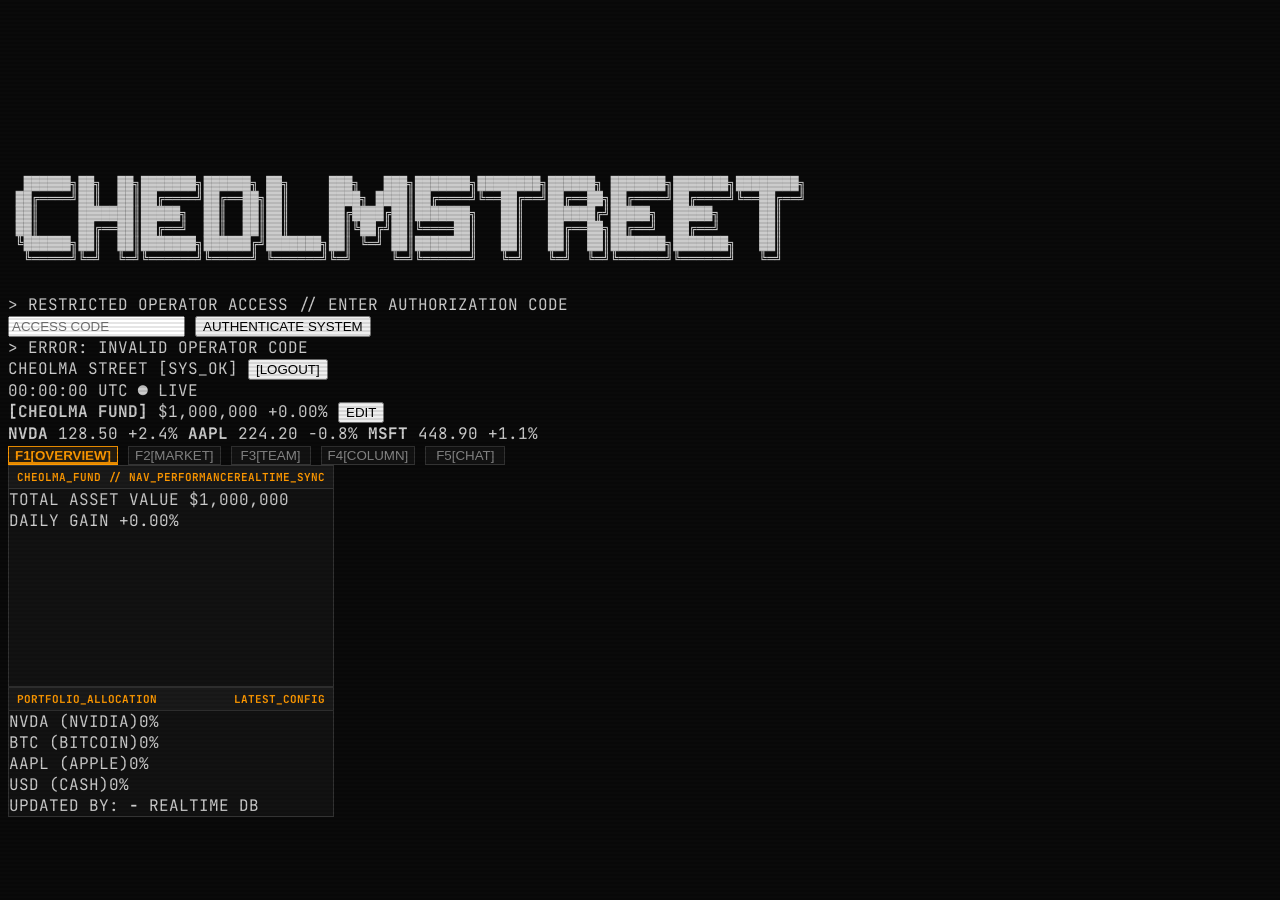
==== index.html @ 8689a751 "Add files via upload" ====
<!DOCTYPE html>
<html lang="ko">
<head>
  <meta charset="UTF-8">
  <meta name="viewport" content="width=device-width, initial-scale=1.0, maximum-scale=1.0, user-scalable=no">
  <title>CHEOLMA STREET v4.0.2</title>

  <link rel="preconnect" href="https://fonts.googleapis.com">
  <link rel="preconnect" href="https://fonts.gstatic.com" crossorigin>
  <link href="https://fonts.googleapis.com/css2?family=JetBrains+Mono:ital,wght@0,300;0,500;0,700;1,400&family=Noto+Sans+KR:wght@300;500;700&display=swap" rel="stylesheet">
  <script src="https://cdn.tailwindcss.com"></script>
  <script>
    tailwind.config = {
      theme: {
        extend: {
          colors: {
            bbBlack: '#0a0a0a',
            bbDark: '#121212',
            bbPanel: '#1a1a1a',
            bbAmber: '#ff9900',
            bbGreen: '#00ff66',
            bbRed: '#ff3333',
            bbBlue: '#00bcff',
            bbBorder: '#333333'
          },
          fontFamily: {
            mono: ['"JetBrains Mono"', 'Consolas', 'monospace'],
            sans: ['"Noto Sans KR"', 'sans-serif']
          }
        }
      }
    }
  </script>
  <script src="https://cdn.jsdelivr.net/npm/chart.js"></script>

  <style>
    body { background-color: #0a0a0a; color: #cccccc; font-family: 'JetBrains Mono', monospace; }
    ::-webkit-scrollbar { width: 4px; height: 4px; }
    ::-webkit-scrollbar-track { background: #0a0a0a; }
    ::-webkit-scrollbar-thumb { background: #ff9900; }
    .bb-box { border: 1px solid #333333; background-color: #121212; }
    .bb-box-header { background-color: #1a1a1a; border-bottom: 1px solid #333333; padding: 4px 8px; font-size: 11px; font-weight: bold; color: #ff9900; display: flex; justify-content: space-between; align-items: center; }
    .scanline { position: fixed; top: 0; left: 0; width: 100%; height: 100%; background: linear-gradient(rgba(18, 16, 16, 0) 50%, rgba(0, 0, 0, 0.25) 50%); background-size: 100% 4px; z-index: 999; pointer-events: none; opacity: 0.4; }
    .tab-content { display: none; }
    .tab-content.active { display: flex; }

    .nav-btn {
      background-color: #121212;
      border: 1px solid #333333;
      color: #888888;
      transition: all 0.2s ease;
      white-space: nowrap;
      min-width: 80px;
    }
    .nav-btn:hover { border-color: #ff9900; color: #ff9900; background-color: #1a1a1a; }
    .nav-btn.active { background-color: #261d0f; border-color: #ff9900; color: #ff9900; font-weight: bold; box-shadow: inset 0 -2px 0 #ff9900; }
  </style>

  <!-- Firebase SDK -->
  <script type="module">
    import { initializeApp } from "https://www.gstatic.com/firebasejs/10.12.0/firebase-app.js";
    import { getDatabase, ref, push, set, onValue, onChildAdded } from "https://www.gstatic.com/firebasejs/10.12.0/firebase-database.js";

    const firebaseConfig = {
      apiKey: "AIzaSyA3YXZ_53BQ8UmKXa397XGOWO0v1DfnR8U",
      authDomain: "cheolma-d2aaa.firebaseapp.com",
      databaseURL: "https://cheolma-d2aaa-default-rtdb.asia-southeast1.firebasedatabase.app",
      projectId: "cheolma-d2aaa",
      storageBucket: "cheolma-d2aaa.firebasestorage.app",
      messagingSenderId: "940141119321",
      appId: "1:940141119321:web:b4835d2c20030a0ee82e48"
    };

    const app = initializeApp(firebaseConfig);
    const db = getDatabase(app);
    
    window.chatRef = ref(db, "chats");
    window.postRef = ref(db, "posts");
    window.fundRef = ref(db, "fund_portfolio");
    window.logsRef = ref(db, "fund_logs");
    window.dbPush = push;
    window.dbSet = set;
    window.onChildAdded = onChildAdded;
    window.onValue = onValue;
  </script>
</head>
<body class="h-[100dvh] w-screen flex flex-col justify-between select-none relative overflow-hidden">

  <div class="scanline"></div>

  <!-- INTRO LANDING & AUTH SCREEN -->
  <div id="intro-screen" class="fixed inset-0 z-50 bg-black flex flex-col items-center justify-center p-4 select-none">
    <canvas id="intro-canvas" class="absolute inset-0 z-0"></canvas>
    
    <div class="z-10 text-center max-w-4xl space-y-6">
      <pre class="text-bbAmber font-mono text-[8px] sm:text-[11px] md:text-[13px] leading-tight font-bold whitespace-pre overflow-x-auto">
  ██████╗██╗  ██╗███████╗██████╗ ██╗     ███╗   ███╗███████╗████████╗██████╗ ███████╗███████╗████████╗
 ██╔════╝██║  ██║██╔════╝██╔══██╗██║     ████╗ ████║██╔════╝╚══██╔══╝██╔══██╗██╔════╝██╔════╝╚══██╔══╝
 ██║     ███████║█████╗  ██║  ██║██║     ██╔████╔██║███████╗   ██║   ██████╔╝█████╗  █████╗     ██║   
 ██║     ██╔══██║██╔══╝  ██║  ██║██║     ██║╚██╔╝██║╚════██║   ██║   ██╔══██╗██╔══╝  ██╔══╝     ██║   
 ╚██████╗██║  ██║███████╗██████╔╝███████╗██║ ╚═╝ ██║███████║   ██║   ██║  ██║███████╗███████╗   ██║   
  ╚═════╝╚═╝  ╚═╝╚══════╝╚═════╝ ╚══════╝╚═╝     ╚═╝╚══════╝   ╚═╝   ╚═╝  ╚═╝╚══════╝╚══════╝   ╚═╝   
      </pre>

      <div class="text-bbGreen font-mono text-xs tracking-widest uppercase">
        &gt; RESTRICTED OPERATOR ACCESS // ENTER AUTHORIZATION CODE
      </div>

      <div class="bg-bbPanel border border-bbBorder p-4 rounded max-w-md mx-auto space-y-3">
        <input type="password" id="auth-code-input" placeholder="ACCESS CODE" 
               class="w-full bg-black border border-bbBorder px-3 py-2 text-center text-xs text-bbAmber outline-none focus:border-bbAmber font-mono"
               onkeypress="if(event.key==='Enter') authenticateUser()">
        <button onclick="authenticateUser()" class="w-full bg-bbAmber text-black font-extrabold py-2 text-xs hover:bg-yellow-400">
          AUTHENTICATE SYSTEM
        </button>
        <div id="auth-error" class="text-bbRed text-[10px] hidden">&gt; ERROR: INVALID OPERATOR CODE</div>
      </div>
    </div>
  </div>

  <!-- TOP SYSTEM HEADER -->
  <header class="bg-black border-b border-bbBorder text-[11px] p-1.5 flex flex-col gap-1 z-10 shrink-0">
    <div class="flex justify-between items-center px-2">
      <div class="flex items-center space-x-2">
        <span class="bg-bbAmber text-black font-extrabold px-1.5 py-0.5 tracking-tighter text-[10px]">CHEOLMA STREET</span>
        <span id="user-badge" class="text-bbGreen font-bold tracking-widest text-[10px]">[SYS_OK]</span>
        <button onclick="logoutUser()" class="text-[9px] text-gray-500 hover:text-bbRed underline">[LOGOUT]</button>
      </div>
      <div class="flex items-center space-x-2 font-mono text-gray-400 text-[10px]">
        <span id="sys-clock" class="text-bbAmber font-bold">00:00:00 UTC</span>
        <span class="text-bbGreen">● LIVE</span>
      </div>
    </div>
    
    <div class="bg-bbPanel border border-bbBorder px-2 py-1 overflow-x-auto whitespace-nowrap text-[10px] text-gray-300 flex items-center space-x-4 font-mono">
      <div class="flex items-center space-x-1.5 bg-bbAmber/10 border border-bbAmber/30 px-1.5 py-0.5 rounded">
        <strong class="text-bbAmber">[CHEOLMA FUND]</strong>
        <span id="fund-nav-text" class="text-white font-bold">$1,000,000</span>
        <span id="fund-ratio-text" class="text-bbGreen">+0.00%</span>
        <button id="admin-fund-btn" onclick="openFundModal()" class="hidden bg-bbAmber text-black font-bold text-[9px] px-1 py-0.2">
          EDIT
        </button>
      </div>

      <span><strong class="text-bbAmber">NVDA</strong> 128.50 <span class="text-bbGreen">+2.4%</span></span>
      <span><strong class="text-bbAmber">AAPL</strong> 224.20 <span class="text-bbRed">-0.8%</span></span>
      <span><strong class="text-bbAmber">MSFT</strong> 448.90 <span class="text-bbGreen">+1.1%</span></span>
    </div>

    <!-- 상단 탭 -->
    <nav class="bg-black flex overflow-x-auto gap-1 text-center mt-1 font-mono text-xs px-1 no-scrollbar">
      <button onclick="switchTab('overview')" id="nav-overview" class="nav-btn active flex-1 py-1.5 rounded-t flex justify-center items-center gap-1"><span class="text-[9px] opacity-70">F1</span><span>[OVERVIEW]</span></button>
      <button onclick="switchTab('market')" id="nav-market" class="nav-btn flex-1 py-1.5 rounded-t flex justify-center items-center gap-1"><span class="text-[9px] opacity-70">F2</span><span>[MARKET]</span></button>
      <button onclick="switchTab('team')" id="nav-team" class="nav-btn flex-1 py-1.5 rounded-t flex justify-center items-center gap-1"><span class="text-[9px] opacity-70">F3</span><span>[TEAM]</span></button>
      <button onclick="switchTab('column')" id="nav-column" class="nav-btn flex-1 py-1.5 rounded-t flex justify-center items-center gap-1"><span class="text-[9px] opacity-70">F4</span><span>[COLUMN]</span></button>
      <button onclick="switchTab('chat')" id="nav-chat" class="nav-btn flex-1 py-1.5 rounded-t flex justify-center items-center gap-1"><span class="text-[9px] opacity-70">F5</span><span>[CHAT]</span></button>
    </nav>
  </header>

  <!-- MAIN TAB CONTENT CONTAINER -->
  <main class="flex-1 overflow-x-hidden overflow-y-auto p-2 relative bg-bbBlack">
    
    <!-- 1. OVERVIEW TAB -->
    <section id="tab-overview" class="tab-content active h-full flex-col overflow-y-auto">
      <div class="w-full max-w-7xl mx-auto flex flex-col gap-3 p-1">
        <div class="grid grid-cols-1 lg:grid-cols-3 gap-3 shrink-0">
          <div class="lg:col-span-2 bb-box p-3 flex flex-col justify-between">
            <div class="bb-box-header -m-3 mb-2">
              <span>CHEOLMA_FUND // NAV_PERFORMANCE</span>
              <span class="text-bbGreen text-[9px]">REALTIME_SYNC</span>
            </div>
            <div class="flex items-baseline justify-between mb-2 px-1">
              <div>
                <span class="text-xs text-gray-500 font-mono block">TOTAL ASSET VALUE</span>
                <span id="overview-nav" class="text-xl lg:text-2xl font-bold text-white font-mono">$1,000,000</span>
              </div>
              <div class="text-right">
                <span class="text-xs text-gray-500 font-mono block">DAILY GAIN</span>
                <span id="overview-ratio" class="text-base font-bold text-bbGreen font-mono">+0.00%</span>
              </div>
            </div>
            <div class="h-36 w-full relative">
              <canvas id="overviewChart"></canvas>
            </div>
          </div>

          <div class="bb-box p-3 flex flex-col justify-between">
            <div class="bb-box-header -m-3 mb-2">
              <span>PORTFOLIO_ALLOCATION</span>
              <span class="text-bbAmber text-[9px]">LATEST_CONFIG</span>
            </div>
            <div class="space-y-2.5 font-mono text-xs my-auto py-2">
              <div>
                <div class="flex justify-between mb-1"><span class="text-bbAmber font-bold">NVDA (NVIDIA)</span><span id="bar-nvda-text" class="text-white">0%</span></div>
                <div class="w-full bg-black h-2 border border-bbBorder"><div id="bar-nvda" class="bg-bbAmber h-full" style="width: 0%"></div></div>
              </div>
              <div>
                <div class="flex justify-between mb-1"><span class="text-bbAmber font-bold">BTC (BITCOIN)</span><span id="bar-btc-text" class="text-white">0%</span></div>
                <div class="w-full bg-black h-2 border border-bbBorder"><div id="bar-btc" class="bg-bbAmber h-full" style="width: 0%"></div></div>
              </div>
              <div>
                <div class="flex justify-between mb-1"><span class="text-bbAmber font-bold">AAPL (APPLE)</span><span id="bar-aapl-text" class="text-white">0%</span></div>
                <div class="w-full bg-black h-2 border border-bbBorder"><div id="bar-aapl" class="bg-bbAmber h-full" style="width: 0%"></div></div>
              </div>
              <div>
                <div class="flex justify-between mb-1"><span class="text-gray-400 font-bold">USD (CASH)</span><span id="bar-cash-text" class="text-white">0%</span></div>
                <div class="w-full bg-black h-2 border border-bbBorder"><div id="bar-cash" class="bg-gray-500 h-full" style="width: 0%"></div></div>
              </div>
            </div>
            <div class="pt-2 border-t border-bbBorder text-[9px] text-gray-500 font-mono flex justify-between">
              <span>UPDATED BY: <strong id="fund-updated-by" class="text-bbAmber">-</strong></span>
              <span class="text-bbGreen">REALTIME DB</span>
            </div>
          </div>
        </div>
      </div>
    </section>

    <!-- 2. MARKET TAB (토스증권 API 기능 전체 통합 컨트롤) -->
    <section id="tab-market" class="tab-content h-full flex-col gap-2">
      <!-- 토스증권 명세서 전용 기능 컨트롤 파이프라인 -->
      <div class="bb-box p-2 flex flex-wrap items-center justify-between gap-2 font-mono">
        <div class="flex items-center gap-2 flex-1 min-w-[280px]">
          <span class="text-bbAmber font-bold text-xs shrink-0">[SEARCH SYMBOL]</span>
          <input type="text" id="market-search-input" placeholder="종목코드/명 (예: 005930, 삼성전자, NVDA)..." 
                 class="flex-1 bg-black border border-bbBorder px-3 py-1 text-xs text-bbGreen outline-none focus:border-bbAmber"
                 onkeypress="if(event.key==='Enter') searchStockSymbol()">
          <button onclick="searchStockSymbol()" class="bg-bbAmber text-black font-bold text-xs px-3 py-1 hover:bg-yellow-400">
            INFO
          </button>
        </div>

        <!-- 캡쳐 명세서의 부가 기능 API 단축 버튼들 -->
        <div class="flex items-center gap-1.5 flex-wrap text-[10px]">
          <button onclick="fetchOrderbook()" class="bg-bbPanel border border-bbBorder text-bbBlue px-2 py-1 hover:border-bbBlue">
            호가(Orderbook)
          </button>
          <button onclick="fetchInvestorTrading()" class="bg-bbPanel border border-bbBorder text-bbGreen px-2 py-1 hover:border-bbGreen">
            매매동향(Trading)
          </button>
          <button onclick="fetchExchangeRate()" class="bg-bbPanel border border-bbBorder text-bbAmber px-2 py-1 hover:border-bbAmber">
            환율(KRW/USD)
          </button>
          <button onclick="fetchRankings()" class="bg-bbPanel border border-bbBorder text-white px-2 py-1 hover:border-white">
            랭킹(Rankings)
          </button>
        </div>
      </div>

      <!-- 3x2 차트 영역 -->
      <div class="flex-1 grid grid-cols-1 md:grid-cols-2 lg:grid-cols-3 gap-2 overflow-y-auto">
        <div class="bb-box flex flex-col h-56 p-2">
          <div class="bb-box-header -m-2 mb-2"><span>삼성전자 (005930)</span><span id="price-005930" class="text-bbGreen">FETCHING...</span></div>
          <div class="flex-1 relative"><canvas id="chart-005930"></canvas></div>
        </div>
        <div class="bb-box flex flex-col h-56 p-2">
          <div class="bb-box-header -m-2 mb-2"><span>SK하이닉스 (000660)</span><span id="price-000660" class="text-bbGreen">FETCHING...</span></div>
          <div class="flex-1 relative"><canvas id="chart-000660"></canvas></div>
        </div>
        <div class="bb-box flex flex-col h-56 p-2">
          <div class="bb-box-header -m-2 mb-2"><span>NVIDIA (NVDA)</span><span id="price-NVDA" class="text-bbGreen">FETCHING...</span></div>
          <div class="flex-1 relative"><canvas id="chart-NVDA"></canvas></div>
        </div>
        <div class="bb-box flex flex-col h-56 p-2">
          <div class="bb-box-header -m-2 mb-2"><span>APPLE (AAPL)</span><span id="price-AAPL" class="text-bbGreen">FETCHING...</span></div>
          <div class="flex-1 relative"><canvas id="chart-AAPL"></canvas></div>
        </div>
        <div class="bb-box flex flex-col h-56 p-2">
          <div class="bb-box-header -m-2 mb-2"><span>MICROSOFT (MSFT)</span><span id="price-MSFT" class="text-bbGreen">FETCHING...</span></div>
          <div class="flex-1 relative"><canvas id="chart-MSFT"></canvas></div>
        </div>
        <div class="bb-box flex flex-col h-56 p-2">
          <div class="bb-box-header -m-2 mb-2"><span>TESLA (TSLA)</span><span id="price-TSLA" class="text-bbGreen">FETCHING...</span></div>
          <div class="flex-1 relative"><canvas id="chart-TSLA"></canvas></div>
        </div>
      </div>
    </section>

    <!-- 3. TEAM TAB -->
    <section id="tab-team" class="tab-content h-full flex-col overflow-y-auto">
      <div class="bb-box h-full flex flex-col p-3 lg:p-4">
        <div class="bb-box-header mb-3 shrink-0"><span>OPERATIONAL_CORE // LEADERSHIP_PROFILES</span><span>SYS_VER: 4.0</span></div>
        <div class="grid grid-cols-1 md:grid-cols-3 gap-4 max-w-6xl mx-auto w-full py-2">
          <div class="bb-box p-4 flex flex-col justify-between">
            <img src="https://cheolma-backend.vercel.app/images/BOGEO.PNG" alt="복어왕" class="w-full aspect-square object-cover mb-3">
            <div class="text-bbAmber font-bold">[USER_01] 복어왕</div>
          </div>
          <div class="bb-box p-4 flex flex-col justify-between">
            <img src="https://cheolma-backend.vercel.app/images/AKUMA.PNG" alt="아쿠마" class="w-full aspect-square object-cover mb-3">
            <div class="text-bbAmber font-bold">[USER_02] 아쿠마</div>
          </div>
          <div class="bb-box p-4 flex flex-col justify-between">
            <img src="https://cheolma-backend.vercel.app/images/TURTLE.png" alt="터틀맨" class="w-full aspect-square object-cover mb-3">
            <div class="text-bbAmber font-bold">[USER_03] 터틀맨</div>
          </div>
        </div>
      </div>
    </section>

    <!-- 4. COLUMN TAB -->
    <section id="tab-column" class="tab-content h-full flex-col">
      <div class="bb-box h-full flex flex-col p-3 lg:p-4 overflow-y-auto">
        <div class="bb-box-header mb-3 shrink-0"><span>INVESTMENT_RESEARCH_COLUMN</span></div>
        <div id="post-grid" class="grid grid-cols-1 md:grid-cols-2 lg:grid-cols-3 gap-3"></div>
      </div>
    </section>

    <!-- 5. CHAT TAB -->
    <section id="tab-chat" class="tab-content h-full flex-col">
      <div class="bb-box h-full flex flex-col">
        <div class="bb-box-header"><span>IRC_CHAT // #CHEOLMA_REALTIME</span></div>
        <div id="chat-messages" class="flex-1 overflow-y-auto p-2 space-y-1 text-xs font-mono bg-black"></div>
      </div>
    </section>
  </main>

  <script>
    const AUTH_CODES = {
      "BOGEO-0624": { name: "복어왕", role: "ADMIN" },
      "AKUMA-0709": { name: "아쿠마", role: "OPERATOR" },
      "TURTLE-0605": { name: "터틀맨", role: "OPERATOR" }
    };

    let currentUser = null;
    let multiCharts = {};
    const BACKEND_URL = "https://cheolma-backend.vercel.app";
    const INITIAL_SYMBOLS = ["005930", "000660", "NVDA", "AAPL", "MSFT", "TSLA"];

    function authenticateUser(savedCode = null) {
      const input = savedCode || document.getElementById('auth-code-input').value.trim();
      if (AUTH_CODES[input]) {
        currentUser = AUTH_CODES[input];
        localStorage.setItem("cheolma_auth_code", input);
        document.getElementById('intro-screen').style.display = 'none';
      }
    }

    function switchTab(tabId) {
      document.querySelectorAll('.tab-content').forEach(el => el.classList.remove('active'));
      document.querySelectorAll('nav button').forEach(el => el.classList.remove('active'));
      document.getElementById(`tab-${tabId}`).classList.add('active');
      document.getElementById(`nav-${tabId}`).classList.add('active');
    }

    document.addEventListener("DOMContentLoaded", () => {
      const savedCode = localStorage.getItem("cheolma_auth_code");
      if (savedCode) authenticateUser(savedCode);
      initMultiCharts();

      // 3초 마다 실시간 토스 시세 폴링
      setInterval(() => {
        INITIAL_SYMBOLS.forEach(symbol => fetchStockPrice(symbol));
      }, 3000);
    });

    function initMultiCharts() {
      INITIAL_SYMBOLS.forEach(symbol => {
        const canvas = document.getElementById(`chart-${symbol}`);
        if (!canvas) return;
        const ctx = canvas.getContext('2d');

        const initialLabels = Array.from({length: 5}, (_, i) => {
          const d = new Date(Date.now() - (4 - i) * 60000);
          return d.toTimeString().split(' ')[0];
        });

        multiCharts[symbol] = new Chart(ctx, {
          type: 'line',
          data: {
            labels: initialLabels,
            datasets: [{
              data: [100, 101, 100.5, 102, 101.5],
              borderColor: '#ff9900',
              borderWidth: 1.5,
              fill: false,
              pointRadius: 0
            }]
          },
          options: {
            responsive: true,
            maintainAspectRatio: false,
            plugins: { legend: { display: false } },
            scales: {
              x: { grid: { display: false }, ticks: { color: '#444444', font: { size: 8 } } },
              y: { grid: { color: '#1a1a1a' }, ticks: { color: '#444444', font: { size: 8 } } }
            }
          }
        });
        fetchStockPrice(symbol);
      });
    }

    function updateRealtimeChart(symbol, newPrice) {
      const chart = multiCharts[symbol];
      if (!chart) return;

      const now = new Date();
      const timeStr = now.toTimeString().split(' ')[0];

      chart.data.labels.push(timeStr);
      chart.data.datasets[0].data.push(newPrice);

      if (chart.data.labels.length > 15) {
        chart.data.labels.shift();
        chart.data.datasets[0].data.shift();
      }
      chart.update('none');
    }

    /* 1. 현재가 API (/api/v1/prices) 연동 */
    async function fetchStockPrice(symbol) {
      try {
        const res = await fetch(`${BACKEND_URL}/api/toss/prices/${symbol}`);
        const data = await res.json();

        if (data.result && data.result.length > 0) {
          const item = data.result[0];
          const price = item.close || item.price || item.currentPrice || 0;
          
          const priceElem = document.getElementById(`price-${symbol}`);
          if (priceElem) {
            priceElem.innerText = `${price.toLocaleString()} KRW`;
            priceElem.className = 'text-bbGreen font-bold';
          }
          if (price > 0) {
            updateRealtimeChart(symbol, price);
          }
        }
      } catch (err) {
        console.log(`Fetch Error (${symbol}):`, err);
      }
    }

    /* 2. 호가 API (/api/v1/orderbook) 연동 */
    async function fetchOrderbook() {
      const symbol = document.getElementById('market-search-input').value.trim() || '005930';
      try {
        const res = await fetch(`${BACKEND_URL}/api/toss/orderbook/${symbol}`);
        const data = await res.json();
        alert(`[호가 정보 (Orderbook)]\n${JSON.stringify(data.result || data, null, 2)}`);
      } catch (err) { alert(`호가 조회 실패: ${err.message}`); }
    }

    /* 3. 투자자별 매매동향 API (/api/v1/stocks/{symbol}/investor-trading) 연동 */
    async function fetchInvestorTrading() {
      const symbol = document.getElementById('market-search-input').value.trim() || '005930';
      try {
        const res = await fetch(`${BACKEND_URL}/api/toss/investor-trading/${symbol}`);
        const data = await res.json();
        alert(`[투자자 매매동향]\n${JSON.stringify(data.result || data, null, 2)}`);
      } catch (err) { alert(`매매동향 조회 실패: ${err.message}`); }
    }

    /* 4. 환율 API (/api/v1/exchange-rate) 연동 */
    async function fetchExchangeRate() {
      try {
        const res = await fetch(`${BACKEND_URL}/api/toss/exchange-rate`);
        const data = await res.json();
        alert(`[실시간 KRW/USD 환율]\n${JSON.stringify(data.result || data, null, 2)}`);
      } catch (err) { alert(`환율 조회 실패: ${err.message}`); }
    }

    /* 5. 주식 랭킹 API (/api/v1/rankings) 연동 */
    async function fetchRankings() {
      try {
        const res = await fetch(`${BACKEND_URL}/api/toss/rankings`);
        const data = await res.json();
        alert(`[실시간 주식 랭킹]\n${JSON.stringify(data.result || data, null, 2)}`);
      } catch (err) { alert(`랭킹 조회 실패: ${err.message}`); }
    }

    /* 6. 종목 정보 API (/api/v1/stocks) 연동 */
    async function searchStockSymbol() {
      const query = document.getElementById('market-search-input').value.trim();
      if (!query) return;

      try {
        const res = await fetch(`${BACKEND_URL}/api/toss/stock/${query}`);
        const data = await res.json();

        if (data.result && data.result.length > 0) {
          const item = data.result[0];
          alert(`[종목 정보]\n종목명: ${item.name}\n코드: ${item.symbol}\n시장: ${item.market}\n통화: ${item.currency}`);
        } else {
          alert(`[NOT FOUND] 해당 종목(${query})을 찾을 수 없습니다.`);
        }
      } catch (err) { alert(`종목 조회 실패: ${err.message}`); }
    }
  </script>
</body>
</html>
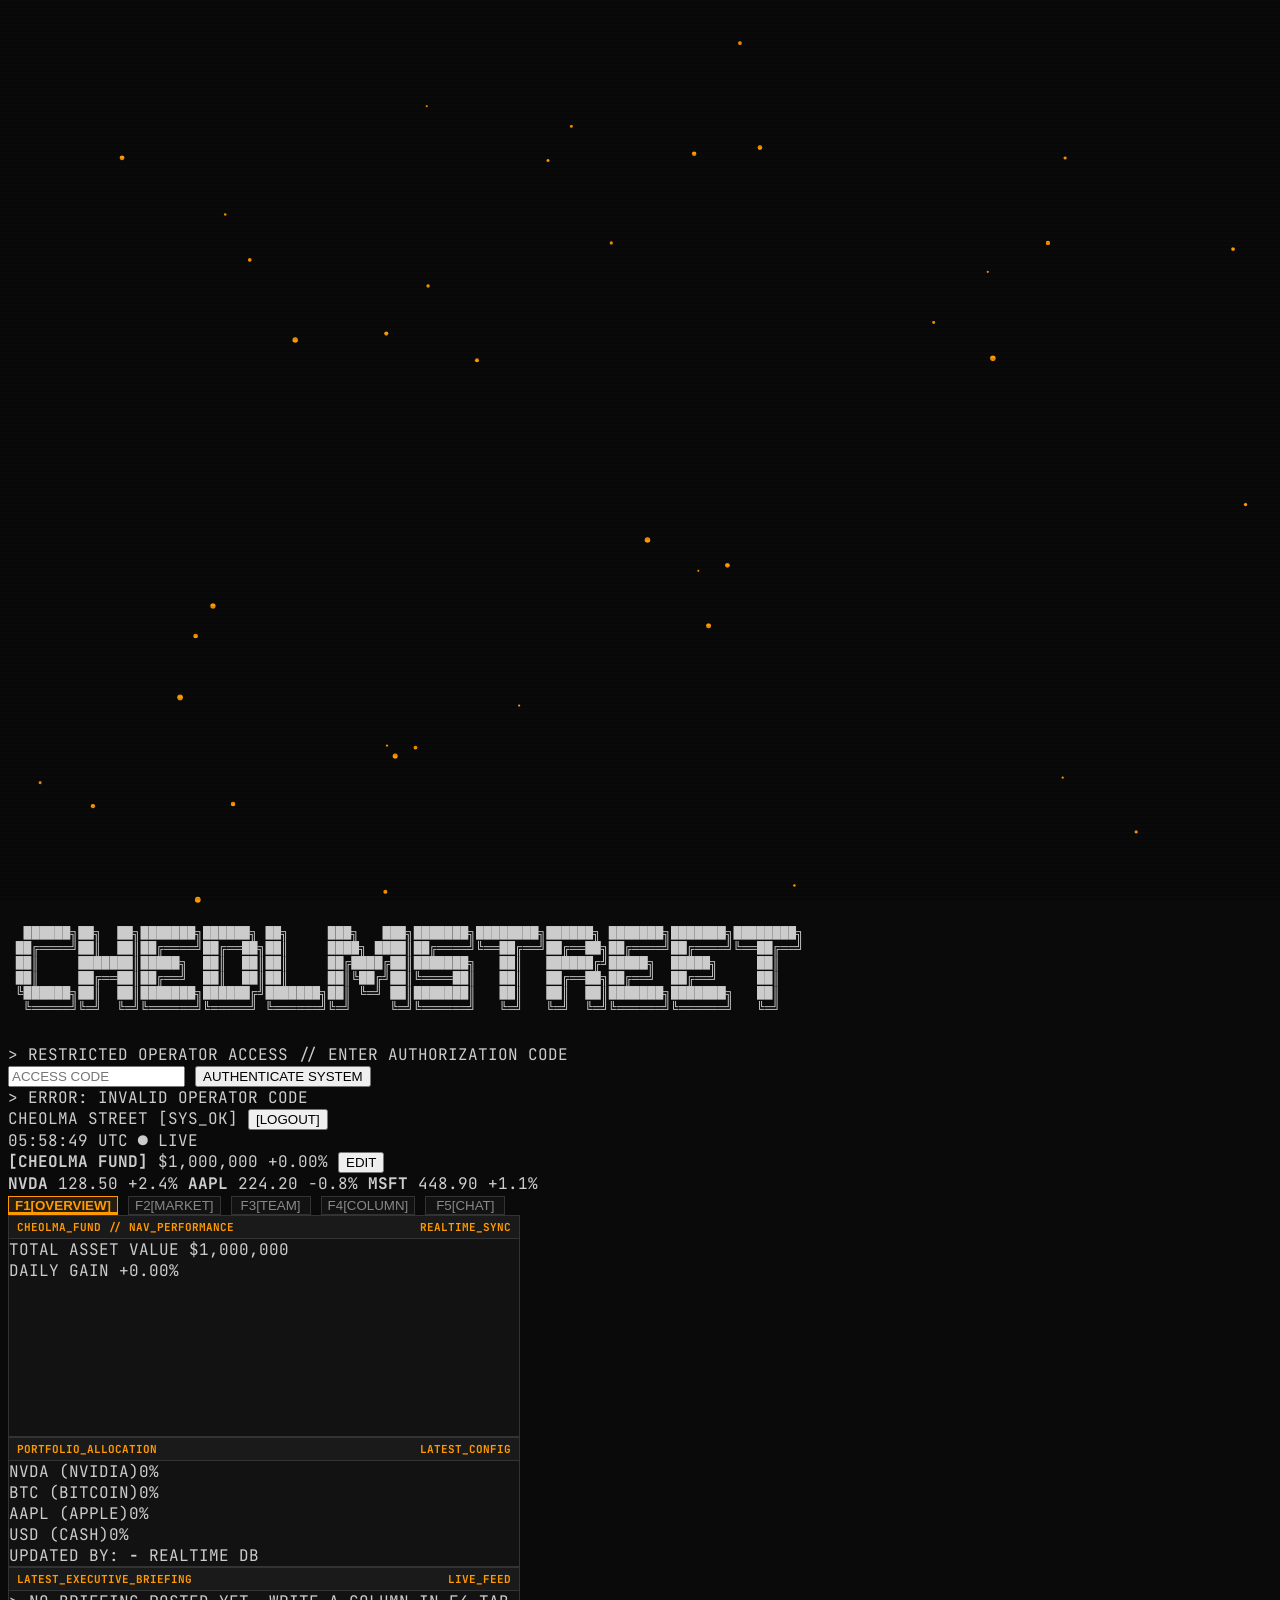
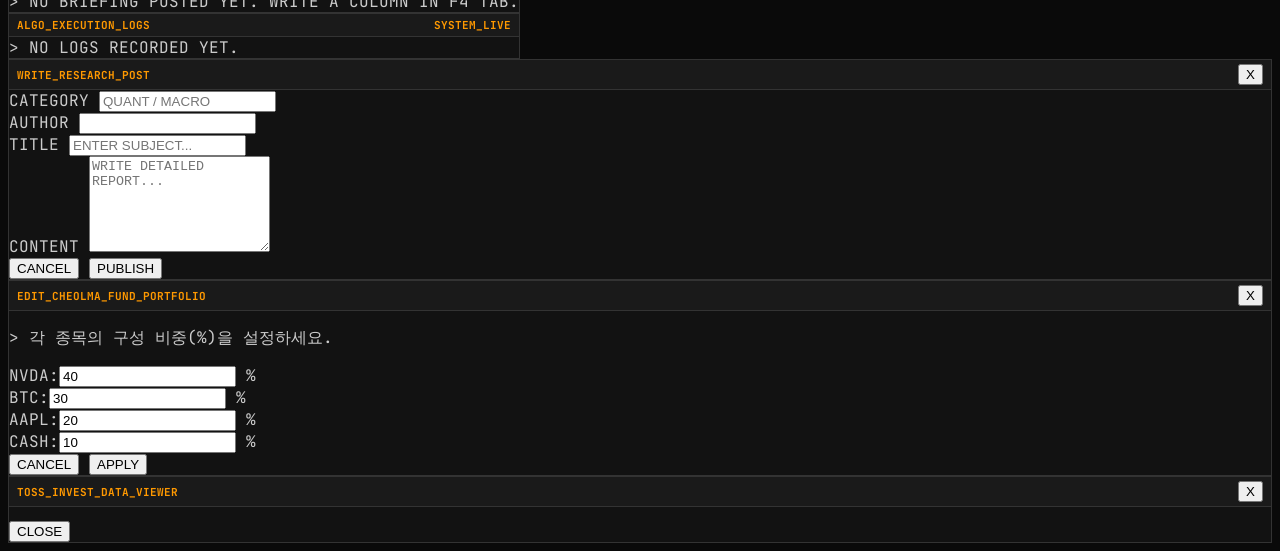
==== commit c4debe6b: "Add files via upload" ====
--- a/index.html
+++ b/index.html
@@ -5,6 +5,7 @@
   <meta name="viewport" content="width=device-width, initial-scale=1.0, maximum-scale=1.0, user-scalable=no">
   <title>CHEOLMA STREET v4.0.2</title>
 
+  <!-- Google Fonts & Tailwind CSS -->
   <link rel="preconnect" href="https://fonts.googleapis.com">
   <link rel="preconnect" href="https://fonts.gstatic.com" crossorigin>
   <link href="https://fonts.googleapis.com/css2?family=JetBrains+Mono:ital,wght@0,300;0,500;0,700;1,400&family=Noto+Sans+KR:wght@300;500;700&display=swap" rel="stylesheet">
@@ -43,7 +44,11 @@
     .scanline { position: fixed; top: 0; left: 0; width: 100%; height: 100%; background: linear-gradient(rgba(18, 16, 16, 0) 50%, rgba(0, 0, 0, 0.25) 50%); background-size: 100% 4px; z-index: 999; pointer-events: none; opacity: 0.4; }
     .tab-content { display: none; }
     .tab-content.active { display: flex; }
-
+    .stock-item { cursor: pointer; transition: all 0.15s ease; }
+    .stock-item:hover { border-color: #ff9900; background-color: #1a1a1a; }
+    .stock-item.active { border-color: #ff9900; background-color: #261d0f; }
+
+    /* 모바일 스크롤 지원 탭 스타일 */
     .nav-btn {
       background-color: #121212;
       border: 1px solid #333333;
@@ -52,8 +57,18 @@
       white-space: nowrap;
       min-width: 80px;
     }
-    .nav-btn:hover { border-color: #ff9900; color: #ff9900; background-color: #1a1a1a; }
-    .nav-btn.active { background-color: #261d0f; border-color: #ff9900; color: #ff9900; font-weight: bold; box-shadow: inset 0 -2px 0 #ff9900; }
+    .nav-btn:hover {
+      border-color: #ff9900;
+      color: #ff9900;
+      background-color: #1a1a1a;
+    }
+    .nav-btn.active {
+      background-color: #261d0f;
+      border-color: #ff9900;
+      color: #ff9900;
+      font-weight: bold;
+      box-shadow: inset 0 -2px 0 #ff9900;
+    }
   </style>
 
   <!-- Firebase SDK -->
@@ -147,7 +162,7 @@
       <span><strong class="text-bbAmber">MSFT</strong> 448.90 <span class="text-bbGreen">+1.1%</span></span>
     </div>
 
-    <!-- 상단 탭 -->
+    <!-- 모바일 스크롤 완벽 대응 상단 탭 -->
     <nav class="bg-black flex overflow-x-auto gap-1 text-center mt-1 font-mono text-xs px-1 no-scrollbar">
       <button onclick="switchTab('overview')" id="nav-overview" class="nav-btn active flex-1 py-1.5 rounded-t flex justify-center items-center gap-1"><span class="text-[9px] opacity-70">F1</span><span>[OVERVIEW]</span></button>
       <button onclick="switchTab('market')" id="nav-market" class="nav-btn flex-1 py-1.5 rounded-t flex justify-center items-center gap-1"><span class="text-[9px] opacity-70">F2</span><span>[MARKET]</span></button>
@@ -158,11 +173,12 @@
   </header>
 
   <!-- MAIN TAB CONTENT CONTAINER -->
-  <main class="flex-1 overflow-x-hidden overflow-y-auto p-2 relative bg-bbBlack">
+  <main class="flex-1 overflow-x-hidden overflow-y-auto lg:overflow-hidden p-2 relative bg-bbBlack">
     
     <!-- 1. OVERVIEW TAB -->
     <section id="tab-overview" class="tab-content active h-full flex-col overflow-y-auto">
       <div class="w-full max-w-7xl mx-auto flex flex-col gap-3 p-1">
+        
         <div class="grid grid-cols-1 lg:grid-cols-3 gap-3 shrink-0">
           <div class="lg:col-span-2 bb-box p-3 flex flex-col justify-between">
             <div class="bb-box-header -m-3 mb-2">
@@ -213,176 +229,670 @@
             </div>
           </div>
         </div>
+
+        <div class="grid grid-cols-1 lg:grid-cols-3 gap-3 shrink-0">
+          <div class="lg:col-span-2 bb-box p-3 flex flex-col justify-between">
+            <div class="bb-box-header -m-3 mb-3">
+              <span>LATEST_EXECUTIVE_BRIEFING</span>
+              <span class="text-bbAmber text-[9px]">LIVE_FEED</span>
+            </div>
+            <div id="latest-briefing-card" class="p-3 bg-black border border-bbBorder rounded space-y-2">
+              <div class="text-gray-500 text-xs font-mono py-4 text-center">&gt; NO BRIEFING POSTED YET. WRITE A COLUMN IN F4 TAB.</div>
+            </div>
+          </div>
+
+          <div class="bb-box p-3 flex flex-col justify-between">
+            <div class="bb-box-header -m-3 mb-2">
+              <span>ALGO_EXECUTION_LOGS</span>
+              <span class="text-bbGreen text-[9px]">SYSTEM_LIVE</span>
+            </div>
+            <div id="fund-log-stream" class="bg-black border border-bbBorder p-2 text-[10px] font-mono text-gray-300 space-y-1.5 h-28 overflow-y-auto">
+              <div class="text-gray-600">&gt; NO LOGS RECORDED YET.</div>
+            </div>
+          </div>
+        </div>
+
       </div>
     </section>
 
-    <!-- 2. MARKET TAB (토스증권 API 기능 전체 통합 컨트롤) -->
+    <!-- 2. MARKET TAB (수정됨: 3x2 대시보드 및 실시간 토스증권 API 파이프라인) -->
     <section id="tab-market" class="tab-content h-full flex-col gap-2">
-      <!-- 토스증권 명세서 전용 기능 컨트롤 파이프라인 -->
-      <div class="bb-box p-2 flex flex-wrap items-center justify-between gap-2 font-mono">
+      <!-- 검색바 및 API 토글 컨트롤 바 -->
+      <div class="bb-box p-2 flex flex-wrap items-center justify-between gap-2 font-mono shrink-0">
         <div class="flex items-center gap-2 flex-1 min-w-[280px]">
           <span class="text-bbAmber font-bold text-xs shrink-0">[SEARCH SYMBOL]</span>
-          <input type="text" id="market-search-input" placeholder="종목코드/명 (예: 005930, 삼성전자, NVDA)..." 
+          <input type="text" id="market-search-input" placeholder="종목코드/명 입력 (예: 005930, 삼성전자, NVDA)..." 
                  class="flex-1 bg-black border border-bbBorder px-3 py-1 text-xs text-bbGreen outline-none focus:border-bbAmber"
                  onkeypress="if(event.key==='Enter') searchStockSymbol()">
           <button onclick="searchStockSymbol()" class="bg-bbAmber text-black font-bold text-xs px-3 py-1 hover:bg-yellow-400">
-            INFO
+            SEARCH
           </button>
         </div>
 
-        <!-- 캡쳐 명세서의 부가 기능 API 단축 버튼들 -->
         <div class="flex items-center gap-1.5 flex-wrap text-[10px]">
-          <button onclick="fetchOrderbook()" class="bg-bbPanel border border-bbBorder text-bbBlue px-2 py-1 hover:border-bbBlue">
-            호가(Orderbook)
-          </button>
-          <button onclick="fetchInvestorTrading()" class="bg-bbPanel border border-bbBorder text-bbGreen px-2 py-1 hover:border-bbGreen">
-            매매동향(Trading)
-          </button>
-          <button onclick="fetchExchangeRate()" class="bg-bbPanel border border-bbBorder text-bbAmber px-2 py-1 hover:border-bbAmber">
-            환율(KRW/USD)
-          </button>
-          <button onclick="fetchRankings()" class="bg-bbPanel border border-bbBorder text-white px-2 py-1 hover:border-white">
-            랭킹(Rankings)
-          </button>
-        </div>
-      </div>
-
-      <!-- 3x2 차트 영역 -->
+          <button onclick="fetchOrderbook()" class="bg-bbPanel border border-bbBorder text-bbBlue px-2 py-1 hover:border-bbBlue">호가</button>
+          <button onclick="fetchInvestorTrading()" class="bg-bbPanel border border-bbBorder text-bbGreen px-2 py-1 hover:border-bbGreen">매매동향</button>
+          <button onclick="fetchExchangeRate()" class="bg-bbPanel border border-bbBorder text-bbAmber px-2 py-1 hover:border-bbAmber">환율</button>
+          <button onclick="fetchRankings()" class="bg-bbPanel border border-bbBorder text-white px-2 py-1 hover:border-white">랭킹</button>
+        </div>
+      </div>
+
+      <!-- 3x2 대시보드 차트 그리드 -->
       <div class="flex-1 grid grid-cols-1 md:grid-cols-2 lg:grid-cols-3 gap-2 overflow-y-auto">
-        <div class="bb-box flex flex-col h-56 p-2">
-          <div class="bb-box-header -m-2 mb-2"><span>삼성전자 (005930)</span><span id="price-005930" class="text-bbGreen">FETCHING...</span></div>
-          <div class="flex-1 relative"><canvas id="chart-005930"></canvas></div>
-        </div>
-        <div class="bb-box flex flex-col h-56 p-2">
-          <div class="bb-box-header -m-2 mb-2"><span>SK하이닉스 (000660)</span><span id="price-000660" class="text-bbGreen">FETCHING...</span></div>
-          <div class="flex-1 relative"><canvas id="chart-000660"></canvas></div>
-        </div>
-        <div class="bb-box flex flex-col h-56 p-2">
-          <div class="bb-box-header -m-2 mb-2"><span>NVIDIA (NVDA)</span><span id="price-NVDA" class="text-bbGreen">FETCHING...</span></div>
-          <div class="flex-1 relative"><canvas id="chart-NVDA"></canvas></div>
-        </div>
-        <div class="bb-box flex flex-col h-56 p-2">
-          <div class="bb-box-header -m-2 mb-2"><span>APPLE (AAPL)</span><span id="price-AAPL" class="text-bbGreen">FETCHING...</span></div>
-          <div class="flex-1 relative"><canvas id="chart-AAPL"></canvas></div>
-        </div>
-        <div class="bb-box flex flex-col h-56 p-2">
-          <div class="bb-box-header -m-2 mb-2"><span>MICROSOFT (MSFT)</span><span id="price-MSFT" class="text-bbGreen">FETCHING...</span></div>
-          <div class="flex-1 relative"><canvas id="chart-MSFT"></canvas></div>
-        </div>
-        <div class="bb-box flex flex-col h-56 p-2">
-          <div class="bb-box-header -m-2 mb-2"><span>TESLA (TSLA)</span><span id="price-TSLA" class="text-bbGreen">FETCHING...</span></div>
-          <div class="flex-1 relative"><canvas id="chart-TSLA"></canvas></div>
-        </div>
+        
+        <!-- CARD 1: 삼성전자 -->
+        <div class="bb-box flex flex-col h-[280px] p-2 bg-black border border-bbBorder">
+          <div class="flex justify-between items-start border-b border-bbBorder pb-1 mb-1">
+            <div>
+              <div class="text-xs font-bold text-white">삼성전자 <span class="text-[10px] text-gray-500 font-mono">005930.KS</span></div>
+              <div class="flex items-baseline gap-2 mt-0.5">
+                <span id="price-005930" class="text-lg font-extrabold font-mono text-bbRed">72,400</span>
+                <span id="change-005930" class="text-xs font-mono font-bold text-bbRed">▲ 1,200 (+1.68%)</span>
+              </div>
+            </div>
+            <span class="text-[9px] bg-bbAmber/20 text-bbAmber border border-bbAmber/40 px-1 font-mono">REALTIME</span>
+          </div>
+          <div class="flex-1 relative my-1"><canvas id="chart-005930"></canvas></div>
+          <div class="grid grid-cols-4 gap-1 pt-1 border-t border-bbBorder text-[9px] font-mono text-gray-400">
+            <div>시가: <span id="open-005930" class="text-gray-200">71,500</span></div>
+            <div>고가: <span id="high-005930" class="text-bbRed">72,800</span></div>
+            <div>저가: <span id="low-005930" class="text-bbBlue">71,200</span></div>
+            <div>거래량: <span id="vol-005930" class="text-bbAmber">12.4M</span></div>
+          </div>
+        </div>
+
+        <!-- CARD 2: SK하이닉스 -->
+        <div class="bb-box flex flex-col h-[280px] p-2 bg-black border border-bbBorder">
+          <div class="flex justify-between items-start border-b border-bbBorder pb-1 mb-1">
+            <div>
+              <div class="text-xs font-bold text-white">SK하이닉스 <span class="text-[10px] text-gray-500 font-mono">000660.KS</span></div>
+              <div class="flex items-baseline gap-2 mt-0.5">
+                <span id="price-000660" class="text-lg font-extrabold font-mono text-bbBlue">184,500</span>
+                <span id="change-000660" class="text-xs font-mono font-bold text-bbBlue">▼ 2,100 (-1.13%)</span>
+              </div>
+            </div>
+            <span class="text-[9px] bg-bbAmber/20 text-bbAmber border border-bbAmber/40 px-1 font-mono">REALTIME</span>
+          </div>
+          <div class="flex-1 relative my-1"><canvas id="chart-000660"></canvas></div>
+          <div class="grid grid-cols-4 gap-1 pt-1 border-t border-bbBorder text-[9px] font-mono text-gray-400">
+            <div>시가: <span id="open-000660" class="text-gray-200">186,000</span></div>
+            <div>고가: <span id="high-000660" class="text-bbRed">187,200</span></div>
+            <div>저가: <span id="low-000660" class="text-bbBlue">183,500</span></div>
+            <div>거래량: <span id="vol-000660" class="text-bbAmber">4.1M</span></div>
+          </div>
+        </div>
+
+        <!-- CARD 3: NVIDIA -->
+        <div class="bb-box flex flex-col h-[280px] p-2 bg-black border border-bbBorder">
+          <div class="flex justify-between items-start border-b border-bbBorder pb-1 mb-1">
+            <div>
+              <div class="text-xs font-bold text-white">NVIDIA Corp <span class="text-[10px] text-gray-500 font-mono">NVDA.NASDAQ</span></div>
+              <div class="flex items-baseline gap-2 mt-0.5">
+                <span id="price-NVDA" class="text-lg font-extrabold font-mono text-bbRed">$128.50</span>
+                <span id="change-NVDA" class="text-xs font-mono font-bold text-bbRed">▲ +3.10 (+2.47%)</span>
+              </div>
+            </div>
+            <span class="text-[9px] bg-bbAmber/20 text-bbAmber border border-bbAmber/40 px-1 font-mono">REALTIME</span>
+          </div>
+          <div class="flex-1 relative my-1"><canvas id="chart-NVDA"></canvas></div>
+          <div class="grid grid-cols-4 gap-1 pt-1 border-t border-bbBorder text-[9px] font-mono text-gray-400">
+            <div>시가: <span id="open-NVDA" class="text-gray-200">125.80</span></div>
+            <div>고가: <span id="high-NVDA" class="text-bbRed">129.40</span></div>
+            <div>저가: <span id="low-NVDA" class="text-bbBlue">125.10</span></div>
+            <div>거래량: <span id="vol-NVDA" class="text-bbAmber">48.2M</span></div>
+          </div>
+        </div>
+
+        <!-- CARD 4: APPLE -->
+        <div class="bb-box flex flex-col h-[280px] p-2 bg-black border border-bbBorder">
+          <div class="flex justify-between items-start border-b border-bbBorder pb-1 mb-1">
+            <div>
+              <div class="text-xs font-bold text-white">Apple Inc <span class="text-[10px] text-gray-500 font-mono">AAPL.NASDAQ</span></div>
+              <div class="flex items-baseline gap-2 mt-0.5">
+                <span id="price-AAPL" class="text-lg font-extrabold font-mono text-bbBlue">$224.20</span>
+                <span id="change-AAPL" class="text-xs font-mono font-bold text-bbBlue">▼ -1.80 (-0.80%)</span>
+              </div>
+            </div>
+            <span class="text-[9px] bg-bbAmber/20 text-bbAmber border border-bbAmber/40 px-1 font-mono">REALTIME</span>
+          </div>
+          <div class="flex-1 relative my-1"><canvas id="chart-AAPL"></canvas></div>
+          <div class="grid grid-cols-4 gap-1 pt-1 border-t border-bbBorder text-[9px] font-mono text-gray-400">
+            <div>시가: <span id="open-AAPL" class="text-gray-200">226.00</span></div>
+            <div>고가: <span id="high-AAPL" class="text-bbRed">226.50</span></div>
+            <div>저가: <span id="low-AAPL" class="text-bbBlue">223.80</span></div>
+            <div>거래량: <span id="vol-AAPL" class="text-bbAmber">32.9M</span></div>
+          </div>
+        </div>
+
+        <!-- CARD 5: MICROSOFT -->
+        <div class="bb-box flex flex-col h-[280px] p-2 bg-black border border-bbBorder">
+          <div class="flex justify-between items-start border-b border-bbBorder pb-1 mb-1">
+            <div>
+              <div class="text-xs font-bold text-white">Microsoft <span class="text-[10px] text-gray-500 font-mono">MSFT.NASDAQ</span></div>
+              <div class="flex items-baseline gap-2 mt-0.5">
+                <span id="price-MSFT" class="text-lg font-extrabold font-mono text-bbRed">$448.90</span>
+                <span id="change-MSFT" class="text-xs font-mono font-bold text-bbRed">▲ +4.90 (+1.10%)</span>
+              </div>
+            </div>
+            <span class="text-[9px] bg-bbAmber/20 text-bbAmber border border-bbAmber/40 px-1 font-mono">REALTIME</span>
+          </div>
+          <div class="flex-1 relative my-1"><canvas id="chart-MSFT"></canvas></div>
+          <div class="grid grid-cols-4 gap-1 pt-1 border-t border-bbBorder text-[9px] font-mono text-gray-400">
+            <div>시가: <span id="open-MSFT" class="text-gray-200">444.00</span></div>
+            <div>고가: <span id="high-MSFT" class="text-bbRed">450.20</span></div>
+            <div>저가: <span id="low-MSFT" class="text-bbBlue">443.50</span></div>
+            <div>거래량: <span id="vol-MSFT" class="text-bbAmber">18.5M</span></div>
+          </div>
+        </div>
+
+        <!-- CARD 6: TESLA -->
+        <div class="bb-box flex flex-col h-[280px] p-2 bg-black border border-bbBorder">
+          <div class="flex justify-between items-start border-b border-bbBorder pb-1 mb-1">
+            <div>
+              <div class="text-xs font-bold text-white">Tesla Inc <span class="text-[10px] text-gray-500 font-mono">TSLA.NASDAQ</span></div>
+              <div class="flex items-baseline gap-2 mt-0.5">
+                <span id="price-TSLA" class="text-lg font-extrabold font-mono text-bbRed">$240.50</span>
+                <span id="change-TSLA" class="text-xs font-mono font-bold text-bbRed">▲ +7.50 (+3.22%)</span>
+              </div>
+            </div>
+            <span class="text-[9px] bg-bbAmber/20 text-bbAmber border border-bbAmber/40 px-1 font-mono">REALTIME</span>
+          </div>
+          <div class="flex-1 relative my-1"><canvas id="chart-TSLA"></canvas></div>
+          <div class="grid grid-cols-4 gap-1 pt-1 border-t border-bbBorder text-[9px] font-mono text-gray-400">
+            <div>시가: <span id="open-TSLA" class="text-gray-200">233.00</span></div>
+            <div>고가: <span id="high-TSLA" class="text-bbRed">242.00</span></div>
+            <div>저가: <span id="low-TSLA" class="text-bbBlue">232.10</span></div>
+            <div>거래량: <span id="vol-TSLA" class="text-bbAmber">62.1M</span></div>
+          </div>
+        </div>
+
       </div>
     </section>
 
-    <!-- 3. TEAM TAB -->
+    <!-- 3. TEAM / MEMBERS TAB -->
     <section id="tab-team" class="tab-content h-full flex-col overflow-y-auto">
       <div class="bb-box h-full flex flex-col p-3 lg:p-4">
-        <div class="bb-box-header mb-3 shrink-0"><span>OPERATIONAL_CORE // LEADERSHIP_PROFILES</span><span>SYS_VER: 4.0</span></div>
+        <div class="bb-box-header mb-3 shrink-0">
+          <span>OPERATIONAL_CORE // LEADERSHIP_PROFILES</span>
+          <span>SYS_VER: 4.0</span>
+        </div>
+        
         <div class="grid grid-cols-1 md:grid-cols-3 gap-4 max-w-6xl mx-auto w-full py-2">
-          <div class="bb-box p-4 flex flex-col justify-between">
-            <img src="https://cheolma-backend.vercel.app/images/BOGEO.PNG" alt="복어왕" class="w-full aspect-square object-cover mb-3">
-            <div class="text-bbAmber font-bold">[USER_01] 복어왕</div>
-          </div>
-          <div class="bb-box p-4 flex flex-col justify-between">
-            <img src="https://cheolma-backend.vercel.app/images/AKUMA.PNG" alt="아쿠마" class="w-full aspect-square object-cover mb-3">
-            <div class="text-bbAmber font-bold">[USER_02] 아쿠마</div>
-          </div>
-          <div class="bb-box p-4 flex flex-col justify-between">
-            <img src="https://cheolma-backend.vercel.app/images/TURTLE.png" alt="터틀맨" class="w-full aspect-square object-cover mb-3">
-            <div class="text-bbAmber font-bold">[USER_03] 터틀맨</div>
+          <!-- MEMBER 01: 복어왕 -->
+          <div class="bb-box p-4 flex flex-col justify-between hover:border-bbAmber transition-all">
+            <div>
+              <div class="w-full aspect-[4/3] sm:aspect-square mb-3 bg-black border border-bbBorder overflow-hidden relative group">
+                <div class="absolute inset-0 bg-bbGreen/10 z-10 pointer-events-none"></div>
+                <img src="https://cheolma-backend.vercel.app/images/BOGEO.PNG" alt="복어왕" 
+                     class="w-full h-full object-cover object-top filter grayscale contrast-125 brightness-90 sepia-[.8] hue-rotate-[-15deg] group-hover:filter-none transition-all duration-300">
+                <div class="absolute bottom-1.5 right-1.5 bg-black/80 px-1.5 py-0.5 text-[9px] text-bbGreen font-mono z-20 border border-bbBorder">
+                  IMG_ID: BOGEO_01
+                </div>
+              </div>
+
+              <div class="text-bbAmber font-bold text-base mb-1">[USER_01] 복어왕</div>
+              <div class="text-xs text-bbGreen mb-2">&gt; ROLE: CHIEF EXEC / STRATEGIST</div>
+              <p class="text-xs text-gray-400 leading-relaxed font-sans">철마스트리트 총괄 리더십. 펀드 포트폴리오 제어 및 매크로 지표 제어 권한 보유.</p>
+            </div>
+            <div class="mt-4 pt-2 border-t border-bbBorder text-[10px] text-gray-500 font-mono flex justify-between">
+              <span>STATUS: ONLINE</span>
+              <span class="text-bbAmber">CLEARANCE: L5</span>
+            </div>
+          </div>
+
+          <!-- MEMBER 02: 아쿠마 -->
+          <div class="bb-box p-4 flex flex-col justify-between hover:border-bbAmber transition-all">
+            <div>
+              <div class="w-full aspect-[4/3] sm:aspect-square mb-3 bg-black border border-bbBorder overflow-hidden relative group">
+                <div class="absolute inset-0 bg-bbBlue/10 z-10 pointer-events-none"></div>
+                <img src="https://cheolma-backend.vercel.app/images/AKUMA.PNG" alt="아쿠마" 
+                     class="w-full h-full object-cover object-top filter grayscale contrast-125 brightness-90 sepia-[.8] hue-rotate-[-15deg] group-hover:filter-none transition-all duration-300">
+                <div class="absolute bottom-1.5 right-1.5 bg-black/80 px-1.5 py-0.5 text-[9px] text-bbBlue font-mono z-20 border border-bbBorder">
+                  IMG_ID: AKUMA_02
+                </div>
+              </div>
+
+              <div class="text-bbAmber font-bold text-base mb-1">[USER_02] 아쿠마</div>
+              <div class="text-xs text-bbBlue mb-2">&gt; ROLE: QUANT ALGO ENGINEER</div>
+              <p class="text-xs text-gray-400 leading-relaxed font-sans">퀀트 분석 및 고주파 트레이딩(HFT) 파이프라인 수식 알고리즘 모듈 구축.</p>
+            </div>
+            <div class="mt-4 pt-2 border-t border-bbBorder text-[10px] text-gray-500 font-mono flex justify-between">
+              <span>STATUS: PROCESSING</span>
+              <span class="text-bbBlue">CLEARANCE: L4</span>
+            </div>
+          </div>
+
+          <!-- MEMBER 03: 터틀맨 -->
+          <div class="bb-box p-4 flex flex-col justify-between hover:border-bbAmber transition-all">
+            <div>
+              <div class="w-full aspect-[4/3] sm:aspect-square mb-3 bg-black border border-bbBorder overflow-hidden relative group">
+                <div class="absolute inset-0 bg-bbAmber/10 z-10 pointer-events-none"></div>
+                <img src="https://cheolma-backend.vercel.app/images/TURTLE.png" alt="터틀맨" 
+                     class="w-full h-full object-cover object-top filter grayscale contrast-125 brightness-90 sepia-[.8] hue-rotate-[-15deg] group-hover:filter-none transition-all duration-300">
+                <div class="absolute bottom-1.5 right-1.5 bg-black/80 px-1.5 py-0.5 text-[9px] text-bbAmber font-mono z-20 border border-bbBorder">
+                  IMG_ID: TURTLE_03
+                </div>
+              </div>
+
+              <div class="text-bbAmber font-bold text-base mb-1">[USER_03] 터틀맨</div>
+              <div class="text-xs text-bbAmber mb-2">&gt; ROLE: INFRA & DATA PIPELINE</div>
+              <p class="text-xs text-gray-400 leading-relaxed font-sans">실시간 데이터 수집 크롤러 모듈 및 커뮤니티 노드 관리.</p>
+            </div>
+            <div class="mt-4 pt-2 border-t border-bbBorder text-[10px] text-gray-500 font-mono flex justify-between">
+              <span>STATUS: STANDBY</span>
+              <span class="text-bbAmber">CLEARANCE: L4</span>
+            </div>
           </div>
         </div>
       </div>
     </section>
 
-    <!-- 4. COLUMN TAB -->
+    <!-- 4. INSIGHT COLUMN TAB -->
     <section id="tab-column" class="tab-content h-full flex-col">
       <div class="bb-box h-full flex flex-col p-3 lg:p-4 overflow-y-auto">
-        <div class="bb-box-header mb-3 shrink-0"><span>INVESTMENT_RESEARCH_COLUMN</span></div>
-        <div id="post-grid" class="grid grid-cols-1 md:grid-cols-2 lg:grid-cols-3 gap-3"></div>
+        <div class="bb-box-header mb-3 shrink-0">
+          <span>INVESTMENT_RESEARCH_COLUMN</span>
+          <button onclick="openPostModal()" class="bg-bbAmber text-black text-[10px] font-bold px-2 py-0.5 hover:bg-yellow-400">+ NEW_POST</button>
+        </div>
+        <div id="post-grid" class="grid grid-cols-1 md:grid-cols-2 lg:grid-cols-3 gap-2 lg:gap-3"></div>
       </div>
     </section>
 
-    <!-- 5. CHAT TAB -->
+    <!-- 5. IRC COMMUNITY CHAT TAB -->
     <section id="tab-chat" class="tab-content h-full flex-col">
       <div class="bb-box h-full flex flex-col">
-        <div class="bb-box-header"><span>IRC_CHAT // #CHEOLMA_REALTIME</span></div>
-        <div id="chat-messages" class="flex-1 overflow-y-auto p-2 space-y-1 text-xs font-mono bg-black"></div>
+        <div class="bb-box-header">
+          <span>IRC_CHAT // #CHEOLMA_REALTIME</span>
+          <span class="text-bbGreen font-normal">SSL</span>
+        </div>
+        <div id="chat-messages" class="flex-1 overflow-y-auto p-2 space-y-1 text-xs font-mono bg-black">
+          <div class="text-gray-600 text-[10px] border-b border-bbBorder pb-1">&gt; CONNECTED TO NETWORK SERVER NODE</div>
+        </div>
+        <div class="bg-bbPanel p-2 border-t border-bbBorder flex items-center space-x-2">
+          <span class="text-bbAmber text-xs font-bold">&gt;_</span>
+          <input type="text" id="chat-id" placeholder="ID" readonly class="w-20 bg-black/50 border border-bbBorder px-1.5 py-1 text-xs text-bbAmber outline-none font-bold">
+          <input type="text" id="chat-txt" placeholder="Input message..." class="flex-1 bg-black border border-bbBorder px-2 py-1 text-xs text-bbGreen outline-none" onkeypress="if(event.key==='Enter') pushMessageToCloud()">
+          <button onclick="pushMessageToCloud()" class="bg-bbAmber text-black font-bold text-xs px-3 py-1">SEND</button>
+        </div>
       </div>
     </section>
   </main>
 
+  <!-- WRITE COLUMN MODAL -->
+  <div id="post-modal" class="fixed inset-0 z-50 bg-black/80 backdrop-blur-xs hidden flex items-center justify-center p-4">
+    <div class="bb-box w-full max-w-xl p-4 font-mono">
+      <div class="bb-box-header -m-4 mb-4">
+        <span>WRITE_RESEARCH_POST</span>
+        <button onclick="closePostModal()" class="text-bbRed font-bold">X</button>
+      </div>
+
+      <div class="space-y-3">
+        <div class="grid grid-cols-2 gap-2">
+          <div>
+            <label class="text-[10px] text-gray-500 block mb-1">CATEGORY</label>
+            <input type="text" id="post-category" placeholder="QUANT / MACRO" class="w-full bg-black border border-bbBorder p-2 text-xs text-bbAmber outline-none">
+          </div>
+          <div>
+            <label class="text-[10px] text-gray-500 block mb-1">AUTHOR</label>
+            <input type="text" id="post-author" readonly class="w-full bg-black/50 border border-bbBorder p-2 text-xs text-bbAmber outline-none cursor-not-allowed font-bold">
+          </div>
+        </div>
+        <div>
+          <label class="text-[10px] text-gray-500 block mb-1">TITLE</label>
+          <input type="text" id="post-title" placeholder="ENTER SUBJECT..." class="w-full bg-black border border-bbBorder p-2 text-xs text-white outline-none">
+        </div>
+        <div>
+          <label class="text-[10px] text-gray-500 block mb-1">CONTENT</label>
+          <textarea id="post-content" rows="6" placeholder="WRITE DETAILED REPORT..." class="w-full bg-black border border-bbBorder p-2 text-xs text-gray-300 outline-none resize-none font-sans"></textarea>
+        </div>
+      </div>
+
+      <div class="flex justify-end space-x-2 mt-4">
+        <button onclick="closePostModal()" class="bg-gray-800 text-gray-400 text-xs px-3 py-1">CANCEL</button>
+        <button onclick="publishPost()" class="bg-bbAmber text-black text-xs font-bold px-4 py-1 hover:bg-yellow-400">PUBLISH</button>
+      </div>
+    </div>
+  </div>
+
+  <!-- 복어왕 전용 펀드 구성요소 편집 모달 -->
+  <div id="fund-modal" class="fixed inset-0 z-50 bg-black/80 backdrop-blur-xs hidden flex items-center justify-center p-4">
+    <div class="bb-box w-full max-w-md p-4 font-mono">
+      <div class="bb-box-header -m-4 mb-4">
+        <span>EDIT_CHEOLMA_FUND_PORTFOLIO</span>
+        <button onclick="closeFundModal()" class="text-bbRed font-bold">X</button>
+      </div>
+      <div class="space-y-3">
+        <p class="text-[10px] text-gray-400">&gt; 각 종목의 구성 비중(%)을 설정하세요.</p>
+        <div class="space-y-2">
+          <div class="flex items-center justify-between"><span class="text-xs text-bbAmber font-bold">NVDA:</span><input type="number" id="weight-nvda" value="40" class="w-20 bg-black border border-bbBorder p-1 text-xs text-right text-white"> %</div>
+          <div class="flex items-center justify-between"><span class="text-xs text-bbAmber font-bold">BTC:</span><input type="number" id="weight-btc" value="30" class="w-20 bg-black border border-bbBorder p-1 text-xs text-right text-white"> %</div>
+          <div class="flex items-center justify-between"><span class="text-xs text-bbAmber font-bold">AAPL:</span><input type="number" id="weight-aapl" value="20" class="w-20 bg-black border border-bbBorder p-1 text-xs text-right text-white"> %</div>
+          <div class="flex items-center justify-between"><span class="text-xs text-bbAmber font-bold">CASH:</span><input type="number" id="weight-cash" value="10" class="w-20 bg-black border border-bbBorder p-1 text-xs text-right text-white"> %</div>
+        </div>
+      </div>
+      <div class="flex justify-end space-x-2 mt-6">
+        <button onclick="closeFundModal()" class="bg-gray-800 text-gray-400 text-xs px-3 py-1">CANCEL</button>
+        <button onclick="updateFundPortfolio()" class="bg-bbAmber text-black text-xs font-bold px-4 py-1 hover:bg-yellow-400">APPLY</button>
+      </div>
+    </div>
+  </div>
+
+  <!-- 토스 API 전용 인라인 모달 패널 -->
+  <div id="toss-data-modal" class="fixed inset-0 z-50 bg-black/80 backdrop-blur-xs hidden flex items-center justify-center p-4">
+    <div class="bb-box w-full max-w-2xl p-4 font-mono flex flex-col max-h-[80vh]">
+      <div class="bb-box-header -m-4 mb-4">
+        <span id="modal-title">TOSS_INVEST_DATA_VIEWER</span>
+        <button onclick="closeTossModal()" class="text-bbRed font-bold hover:text-white">X</button>
+      </div>
+
+      <div class="flex-1 overflow-y-auto my-2">
+        <pre id="modal-content" class="text-xs text-bbGreen bg-black p-3 border border-bbBorder overflow-x-auto whitespace-pre-wrap font-mono"></pre>
+      </div>
+
+      <div class="flex justify-end mt-2">
+        <button onclick="closeTossModal()" class="bg-bbAmber text-black text-xs font-bold px-4 py-1.5 hover:bg-yellow-400">CLOSE</button>
+      </div>
+    </div>
+  </div>
+
+  <!-- SCRIPT CONTROLLER -->
   <script>
     const AUTH_CODES = {
-      "BOGEO-0624": { name: "복어왕", role: "ADMIN" },
-      "AKUMA-0709": { name: "아쿠마", role: "OPERATOR" },
-      "TURTLE-0605": { name: "터틀맨", role: "OPERATOR" }
+      "BOGEO-0624": { name: "복어왕", role: "ADMIN", level: "L5" },
+      "AKUMA-0709": { name: "아쿠마", role: "OPERATOR", level: "L4" },
+      "TURTLE-0605": { name: "터틀맨", role: "OPERATOR", level: "L4" }
     };
 
     let currentUser = null;
+    let overviewChart = null;
     let multiCharts = {};
     const BACKEND_URL = "https://cheolma-backend.vercel.app";
     const INITIAL_SYMBOLS = ["005930", "000660", "NVDA", "AAPL", "MSFT", "TSLA"];
 
     function authenticateUser(savedCode = null) {
       const input = savedCode || document.getElementById('auth-code-input').value.trim();
+      
       if (AUTH_CODES[input]) {
         currentUser = AUTH_CODES[input];
         localStorage.setItem("cheolma_auth_code", input);
-        document.getElementById('intro-screen').style.display = 'none';
+        
+        document.getElementById('user-badge').innerText = `[${currentUser.name}]`;
+        document.getElementById('chat-id').value = currentUser.name;
+        document.getElementById('post-author').value = currentUser.name;
+        
+        if (currentUser.role === "ADMIN") {
+          document.getElementById('admin-fund-btn').classList.remove('hidden');
+        } else {
+          document.getElementById('admin-fund-btn').classList.add('hidden');
+        }
+
+        const intro = document.getElementById('intro-screen');
+        intro.style.transition = 'opacity 0.5s ease';
+        intro.style.opacity = '0';
+        setTimeout(() => intro.style.display = 'none', 500);
+      } else {
+        if (!savedCode) {
+          document.getElementById('auth-error').classList.remove('hidden');
+        }
+      }
+    }
+
+    function logoutUser() {
+      localStorage.removeItem("cheolma_auth_code");
+      location.reload();
+    }
+
+    function openPostModal() {
+      document.getElementById('post-author').value = currentUser ? currentUser.name : "GUEST";
+      document.getElementById('post-modal').classList.remove('hidden');
+    }
+    function closePostModal() { document.getElementById('post-modal').classList.add('hidden'); }
+
+    function openFundModal() { document.getElementById('fund-modal').classList.remove('hidden'); }
+    function closeFundModal() { document.getElementById('fund-modal').classList.add('hidden'); }
+
+    function updateFundPortfolio() {
+      if (!window.dbSet || !window.fundRef || !window.dbPush || !window.logsRef) return;
+
+      const nvda = parseFloat(document.getElementById('weight-nvda').value) || 0;
+      const btc = parseFloat(document.getElementById('weight-btc').value) || 0;
+      const aapl = parseFloat(document.getElementById('weight-aapl').value) || 0;
+      const cash = parseFloat(document.getElementById('weight-cash').value) || 0;
+      const updater = currentUser ? currentUser.name : "ADMIN";
+      const nowTime = new Date().toLocaleTimeString('ko-KR', { hour: '2-digit', minute: '2-digit' });
+
+      window.dbSet(window.fundRef, {
+        nvda: nvda, btc: btc, aapl: aapl, cash: cash,
+        updatedBy: updater,
+        timestamp: new Date().toISOString()
+      });
+
+      window.dbPush(window.logsRef, {
+        logText: `REBALANCED: NVDA ${nvda}%, BTC ${btc}%, AAPL ${aapl}%, CASH ${cash}%`,
+        author: updater,
+        time: nowTime
+      });
+
+      closeFundModal();
+    }
+
+    function listenFundUpdates() {
+      if (window.onValue && window.fundRef) {
+        window.onValue(window.fundRef, (snapshot) => {
+          const data = snapshot.val();
+          if (data) {
+            const baseValue = 1000000;
+            const simulatedGain = (data.nvda * 0.024) + (data.btc * 0.018) + (data.aapl * -0.008);
+            const totalNav = baseValue * (1 + (simulatedGain / 100));
+            
+            const navStr = `$${Math.round(totalNav).toLocaleString()}`;
+            const ratioStr = `${simulatedGain >= 0 ? '+' : ''}${simulatedGain.toFixed(2)}%`;
+            
+            document.getElementById('fund-nav-text').innerText = navStr;
+            document.getElementById('fund-ratio-text').innerText = ratioStr;
+            document.getElementById('fund-ratio-text').className = simulatedGain >= 0 ? 'text-bbGreen' : 'text-bbRed';
+
+            document.getElementById('overview-nav').innerText = navStr;
+            document.getElementById('overview-ratio').innerText = ratioStr;
+            document.getElementById('overview-ratio').className = simulatedGain >= 0 ? 'text-base font-bold text-bbGreen font-mono' : 'text-base font-bold text-bbRed font-mono';
+
+            document.getElementById('bar-nvda').style.width = `${data.nvda}%`;
+            document.getElementById('bar-nvda-text').innerText = `${data.nvda}%`;
+            document.getElementById('bar-btc').style.width = `${data.btc}%`;
+            document.getElementById('bar-btc-text').innerText = `${data.btc}%`;
+            document.getElementById('bar-aapl').style.width = `${data.aapl}%`;
+            document.getElementById('bar-aapl-text').innerText = `${data.aapl}%`;
+            document.getElementById('bar-cash').style.width = `${data.cash}%`;
+            document.getElementById('bar-cash-text').innerText = `${data.cash}%`;
+            document.getElementById('fund-updated-by').innerText = data.updatedBy || 'ADMIN';
+
+            updateOverviewChart(totalNav);
+          }
+        });
       }
     }
 
     function switchTab(tabId) {
       document.querySelectorAll('.tab-content').forEach(el => el.classList.remove('active'));
       document.querySelectorAll('nav button').forEach(el => el.classList.remove('active'));
+      
       document.getElementById(`tab-${tabId}`).classList.add('active');
       document.getElementById(`nav-${tabId}`).classList.add('active');
     }
 
+    function updateClock() {
+      document.getElementById('sys-clock').innerText = new Date().toUTCString().split(' ')[4] + " UTC";
+    }
+    setInterval(updateClock, 1000);
+
     document.addEventListener("DOMContentLoaded", () => {
       const savedCode = localStorage.getItem("cheolma_auth_code");
-      if (savedCode) authenticateUser(savedCode);
+      if (savedCode) {
+        authenticateUser(savedCode);
+      }
+
+      initParticleCanvas();
+      renderOverviewChart();
       initMultiCharts();
 
-      // 3초 마다 실시간 토스 시세 폴링
+      // 3초마다 토스증권 API 기반으로 실시간 시세 및 X축 시간 갱신
       setInterval(() => {
         INITIAL_SYMBOLS.forEach(symbol => fetchStockPrice(symbol));
       }, 3000);
+
+      setTimeout(() => {
+        listenFundUpdates();
+        
+        if(window.onChildAdded && window.chatRef) {
+          window.onChildAdded(window.chatRef, (data) => {
+            const msgObj = data.val();
+            displayMessageNode(msgObj.nickname, msgObj.message, msgObj.timestamp);
+          });
+        }
+        
+        if(window.onChildAdded && window.postRef) {
+          window.onChildAdded(window.postRef, (data) => {
+            const p = data.val();
+            displayPostCard(p.category, p.author, p.title, p.content, p.date);
+            updateMainOverviewBriefing(p.category, p.author, p.title, p.content, p.date);
+          });
+        }
+
+        if(window.onChildAdded && window.logsRef) {
+          const logStream = document.getElementById('fund-log-stream');
+          let isFirstLog = true;
+          window.onChildAdded(window.logsRef, (data) => {
+            if (isFirstLog) { logStream.innerHTML = ''; isFirstLog = false; }
+            const l = data.val();
+            logStream.insertAdjacentHTML('afterbegin', `<div><span class="text-gray-500">[${l.time}]</span> <span class="text-bbGreen">EXEC:</span> ${l.logText} <span class="text-gray-500">BY ${l.author}</span></div>`);
+          });
+        }
+      }, 1200);
     });
 
+    function initParticleCanvas() {
+      const canvas = document.getElementById('intro-canvas');
+      const ctx = canvas.getContext('2d');
+      let width = canvas.width = window.innerWidth;
+      let height = canvas.height = window.innerHeight;
+
+      window.addEventListener('resize', () => { width = canvas.width = window.innerWidth; height = canvas.height = window.innerHeight; });
+
+      const particles = Array.from({length: 40}, () => ({
+        x: Math.random() * width, y: Math.random() * height,
+        vx: (Math.random() - 0.5) * 1.5, vy: (Math.random() - 0.5) * 1.5, size: Math.random() * 2 + 1
+      }));
+
+      function animate() {
+        ctx.clearRect(0, 0, width, height);
+        particles.forEach(p => {
+          p.x += p.vx; p.y += p.vy;
+          if (p.x < 0 || p.x > width) p.vx *= -1;
+          if (p.y < 0 || p.y > height) p.vy *= -1;
+          ctx.fillStyle = '#ff9900'; ctx.beginPath(); ctx.arc(p.x, p.y, p.size, 0, Math.PI * 2); ctx.fill();
+        });
+        requestAnimationFrame(animate);
+      }
+      animate();
+    }
+
+    function renderOverviewChart() {
+      const ctx = document.getElementById('overviewChart').getContext('2d');
+      overviewChart = new Chart(ctx, {
+        type: 'line',
+        data: {
+          labels: ['INIT', 'STEP 1', 'STEP 2', 'STEP 3', 'STEP 4', 'CURRENT'],
+          datasets: [{
+            label: 'NAV ($)',
+            data: [1000000, 1000000, 1000000, 1000000, 1000000, 1000000],
+            borderColor: '#00ff66',
+            backgroundColor: 'rgba(0, 255, 102, 0.05)',
+            borderWidth: 2,
+            fill: true,
+            tension: 0.3,
+            pointRadius: 2,
+            pointBackgroundColor: '#00ff66'
+          }]
+        },
+        options: {
+          responsive: true,
+          maintainAspectRatio: false,
+          plugins: { legend: { display: false } },
+          scales: {
+            x: { grid: { color: '#222222' }, ticks: { color: '#666666', font: { size: 9 } } },
+            y: { grid: { color: '#222222' }, ticks: { color: '#666666', font: { size: 9 } } }
+          }
+        }
+      });
+    }
+
+    function updateOverviewChart(newNav) {
+      if (!overviewChart) return;
+      const data = overviewChart.data.datasets[0].data;
+      data.shift();
+      data.push(Math.round(newNav));
+      overviewChart.update();
+    }
+
+    function showTossModal(title, jsonContent) {
+      document.getElementById('modal-title').innerText = title;
+      document.getElementById('modal-content').innerText = JSON.stringify(jsonContent, null, 2);
+      document.getElementById('toss-data-modal').classList.remove('hidden');
+    }
+
+    function closeTossModal() {
+      document.getElementById('toss-data-modal').classList.add('hidden');
+    }
+
+    /* 이중 차트(가격 라인 + 거래량 막대) 초기화 */
     function initMultiCharts() {
       INITIAL_SYMBOLS.forEach(symbol => {
         const canvas = document.getElementById(`chart-${symbol}`);
         if (!canvas) return;
         const ctx = canvas.getContext('2d');
 
-        const initialLabels = Array.from({length: 5}, (_, i) => {
-          const d = new Date(Date.now() - (4 - i) * 60000);
-          return d.toTimeString().split(' ')[0];
+        const initialLabels = Array.from({length: 8}, (_, i) => {
+          const d = new Date(Date.now() - (7 - i) * 60000);
+          return d.toTimeString().split(' ')[0].substring(0, 5);
         });
 
+        const initialPrices = [100, 101, 100.5, 102, 101.8, 103, 102.5, 103.5];
+        const initialVolumes = [120, 200, 150, 300, 220, 400, 280, 350];
+
         multiCharts[symbol] = new Chart(ctx, {
-          type: 'line',
           data: {
             labels: initialLabels,
-            datasets: [{
-              data: [100, 101, 100.5, 102, 101.5],
-              borderColor: '#ff9900',
-              borderWidth: 1.5,
-              fill: false,
-              pointRadius: 0
-            }]
+            datasets: [
+              {
+                type: 'line',
+                label: 'Price',
+                data: initialPrices,
+                borderColor: '#ff3333',
+                backgroundColor: 'rgba(255, 51, 51, 0.05)',
+                borderWidth: 2,
+                fill: true,
+                pointRadius: 0,
+                yAxisID: 'y'
+              },
+              {
+                type: 'bar',
+                label: 'Volume',
+                data: initialVolumes,
+                backgroundColor: 'rgba(255, 153, 0, 0.25)',
+                borderColor: 'rgba(255, 153, 0, 0.5)',
+                borderWidth: 1,
+                yAxisID: 'yVolume'
+              }
+            ]
           },
           options: {
             responsive: true,
             maintainAspectRatio: false,
             plugins: { legend: { display: false } },
             scales: {
-              x: { grid: { display: false }, ticks: { color: '#444444', font: { size: 8 } } },
-              y: { grid: { color: '#1a1a1a' }, ticks: { color: '#444444', font: { size: 8 } } }
+              x: { grid: { display: false }, ticks: { color: '#555555', font: { size: 8 } } },
+              y: { position: 'right', grid: { color: '#1a1a1a' }, ticks: { color: '#666666', font: { size: 8 } } },
+              yVolume: { position: 'left', display: false, max: 1500, grid: { display: false } }
             }
           }
         });
@@ -390,24 +900,33 @@
       });
     }
 
-    function updateRealtimeChart(symbol, newPrice) {
+    function updateRealtimeChart(symbol, newPrice, newVolume = 300) {
       const chart = multiCharts[symbol];
       if (!chart) return;
 
       const now = new Date();
-      const timeStr = now.toTimeString().split(' ')[0];
+      const timeStr = now.toTimeString().split(' ')[0].substring(0, 5);
+
+      const priceData = chart.data.datasets[0].data;
+      const lastPrice = priceData.length > 0 ? priceData[priceData.length - 1] : newPrice;
+      const isUp = newPrice >= lastPrice;
+
+      const color = isUp ? '#ff3333' : '#00bcff';
+      chart.data.datasets[0].borderColor = color;
+      chart.data.datasets[0].backgroundColor = isUp ? 'rgba(255, 51, 51, 0.05)' : 'rgba(0, 188, 255, 0.05)';
 
       chart.data.labels.push(timeStr);
       chart.data.datasets[0].data.push(newPrice);
-
-      if (chart.data.labels.length > 15) {
+      chart.data.datasets[1].data.push(newVolume);
+
+      if (chart.data.labels.length > 12) {
         chart.data.labels.shift();
         chart.data.datasets[0].data.shift();
+        chart.data.datasets[1].data.shift();
       }
       chart.update('none');
     }
 
-    /* 1. 현재가 API (/api/v1/prices) 연동 */
     async function fetchStockPrice(symbol) {
       try {
         const res = await fetch(`${BACKEND_URL}/api/toss/prices/${symbol}`);
@@ -416,14 +935,26 @@
         if (data.result && data.result.length > 0) {
           const item = data.result[0];
           const price = item.close || item.price || item.currentPrice || 0;
-          
+          const change = item.change || 0;
+          const changeRate = item.changeRate || 0;
+
           const priceElem = document.getElementById(`price-${symbol}`);
-          if (priceElem) {
-            priceElem.innerText = `${price.toLocaleString()} KRW`;
-            priceElem.className = 'text-bbGreen font-bold';
-          }
-          if (price > 0) {
-            updateRealtimeChart(symbol, price);
+          const changeElem = document.getElementById(`change-${symbol}`);
+
+          if (priceElem && price > 0) {
+            const isUp = change >= 0;
+            const colorClass = isUp ? 'text-bbRed' : 'text-bbBlue';
+            const sign = isUp ? '▲ +' : '▼ ';
+
+            priceElem.innerText = price.toLocaleString();
+            priceElem.className = `text-lg font-extrabold font-mono ${colorClass}`;
+
+            if (changeElem) {
+              changeElem.innerText = `${sign}${change.toLocaleString()} (${changeRate.toFixed(2)}%)`;
+              changeElem.className = `text-xs font-mono font-bold ${colorClass}`;
+            }
+
+            updateRealtimeChart(symbol, price, Math.floor(Math.random() * 400) + 100);
           }
         }
       } catch (err) {
@@ -431,45 +962,40 @@
       }
     }
 
-    /* 2. 호가 API (/api/v1/orderbook) 연동 */
     async function fetchOrderbook() {
       const symbol = document.getElementById('market-search-input').value.trim() || '005930';
       try {
         const res = await fetch(`${BACKEND_URL}/api/toss/orderbook/${symbol}`);
         const data = await res.json();
-        alert(`[호가 정보 (Orderbook)]\n${JSON.stringify(data.result || data, null, 2)}`);
-      } catch (err) { alert(`호가 조회 실패: ${err.message}`); }
-    }
-
-    /* 3. 투자자별 매매동향 API (/api/v1/stocks/{symbol}/investor-trading) 연동 */
+        showTossModal(`ORDERBOOK DATA [${symbol}]`, data);
+      } catch (err) { showTossModal(`ERROR [${symbol}]`, { error: err.message }); }
+    }
+
     async function fetchInvestorTrading() {
       const symbol = document.getElementById('market-search-input').value.trim() || '005930';
       try {
         const res = await fetch(`${BACKEND_URL}/api/toss/investor-trading/${symbol}`);
         const data = await res.json();
-        alert(`[투자자 매매동향]\n${JSON.stringify(data.result || data, null, 2)}`);
-      } catch (err) { alert(`매매동향 조회 실패: ${err.message}`); }
-    }
-
-    /* 4. 환율 API (/api/v1/exchange-rate) 연동 */
+        showTossModal(`INVESTOR TRADING DATA [${symbol}]`, data);
+      } catch (err) { showTossModal(`ERROR [${symbol}]`, { error: err.message }); }
+    }
+
     async function fetchExchangeRate() {
       try {
         const res = await fetch(`${BACKEND_URL}/api/toss/exchange-rate`);
         const data = await res.json();
-        alert(`[실시간 KRW/USD 환율]\n${JSON.stringify(data.result || data, null, 2)}`);
-      } catch (err) { alert(`환율 조회 실패: ${err.message}`); }
-    }
-
-    /* 5. 주식 랭킹 API (/api/v1/rankings) 연동 */
+        showTossModal("EXCHANGE RATE DATA (KRW/USD)", data);
+      } catch (err) { showTossModal("ERROR", { error: err.message }); }
+    }
+
     async function fetchRankings() {
       try {
         const res = await fetch(`${BACKEND_URL}/api/toss/rankings`);
         const data = await res.json();
-        alert(`[실시간 주식 랭킹]\n${JSON.stringify(data.result || data, null, 2)}`);
-      } catch (err) { alert(`랭킹 조회 실패: ${err.message}`); }
-    }
-
-    /* 6. 종목 정보 API (/api/v1/stocks) 연동 */
+        showTossModal("STOCK RANKINGS DATA", data);
+      } catch (err) { showTossModal("ERROR", { error: err.message }); }
+    }
+
     async function searchStockSymbol() {
       const query = document.getElementById('market-search-input').value.trim();
       if (!query) return;
@@ -477,14 +1003,73 @@
       try {
         const res = await fetch(`${BACKEND_URL}/api/toss/stock/${query}`);
         const data = await res.json();
-
-        if (data.result && data.result.length > 0) {
-          const item = data.result[0];
-          alert(`[종목 정보]\n종목명: ${item.name}\n코드: ${item.symbol}\n시장: ${item.market}\n통화: ${item.currency}`);
-        } else {
-          alert(`[NOT FOUND] 해당 종목(${query})을 찾을 수 없습니다.`);
-        }
-      } catch (err) { alert(`종목 조회 실패: ${err.message}`); }
+        showTossModal(`STOCK INFO [${query}]`, data);
+      } catch (err) { showTossModal("ERROR", { error: err.message }); }
+    }
+
+    function publishPost() {
+      const cat = document.getElementById('post-category').value.trim() || 'QUANT';
+      const author = currentUser ? currentUser.name : 'GUEST';
+      const title = document.getElementById('post-title').value.trim();
+      const content = document.getElementById('post-content').value.trim();
+
+      if (!title || !content || !window.dbPush || !window.postRef) return;
+      const dateStr = new Date().toLocaleDateString();
+
+      window.dbPush(window.postRef, { category: cat, author: author, title: title, content: content, date: dateStr });
+      document.getElementById('post-title').value = '';
+      document.getElementById('post-content').value = '';
+      closePostModal();
+    }
+
+    function displayPostCard(cat, author, title, content, date) {
+      const grid = document.getElementById('post-grid');
+      const cardHtml = `
+        <article class="bb-box p-3 flex flex-col justify-between hover:border-bbAmber">
+          <div>
+            <div class="flex items-center justify-between mb-2">
+              <span class="bg-bbAmber/20 text-bbAmber text-[9px] px-1.5 py-0.5 font-mono border border-bbAmber/40">${cat}</span>
+              <span class="text-gray-600 text-[10px] font-mono">${date}</span>
+            </div>
+            <h3 class="text-sm font-bold text-white mb-2 leading-snug font-sans">${title}</h3>
+            <p class="text-gray-400 text-xs leading-relaxed column-content mb-3 font-sans">${content}</p>
+          </div>
+          <div class="pt-2 border-t border-bbBorder text-[10px] text-gray-500 flex justify-between font-mono">
+            <span>USER: <strong class="text-bbAmber">${author}</strong></span>
+          </div>
+        </article>
+      `;
+      grid.insertAdjacentHTML('afterbegin', cardHtml);
+    }
+
+    function updateMainOverviewBriefing(cat, author, title, content, date) {
+      const container = document.getElementById('latest-briefing-card');
+      container.innerHTML = `
+        <div class="flex items-center justify-between text-[10px] font-mono mb-1">
+          <span class="bg-bbAmber/20 text-bbAmber px-1.5 py-0.5 border border-bbAmber/40 font-bold">[${cat}]</span>
+          <span class="text-gray-500">${date}</span>
+        </div>
+        <h3 class="text-sm font-bold text-white font-sans">${title}</h3>
+        <p class="text-xs text-gray-400 line-clamp-2 font-sans leading-relaxed">${content}</p>
+        <div class="pt-2 flex justify-between items-center text-[10px] font-mono border-t border-bbBorder/50">
+          <span class="text-gray-400">AUTHOR: <strong class="text-bbAmber">${author}</strong></span>
+          <button onclick="switchTab('column')" class="text-bbAmber hover:underline font-bold">&gt; READ FULL COLUMN</button>
+        </div>
+      `;
+    }
+
+    function pushMessageToCloud() {
+      const txtIn = document.getElementById('chat-txt');
+      const nickname = currentUser ? currentUser.name : 'GUEST';
+      if (!txtIn.value.trim() || !window.dbPush) return;
+      window.dbPush(window.chatRef, { nickname: nickname, message: txtIn.value.trim(), timestamp: new Date().toLocaleTimeString() });
+      txtIn.value = '';
+    }
+
+    function displayMessageNode(name, text, time) {
+      const chatWin = document.getElementById('chat-messages');
+      chatWin.insertAdjacentHTML('beforeend', `<div><span class="text-gray-500">[${time}]</span> <span class="text-bbAmber font-bold">&lt;${name}&gt;</span> <span class="text-gray-200">${text}</span></div>`);
+      chatWin.scrollTop = chatWin.scrollHeight;
     }
   </script>
 </body>
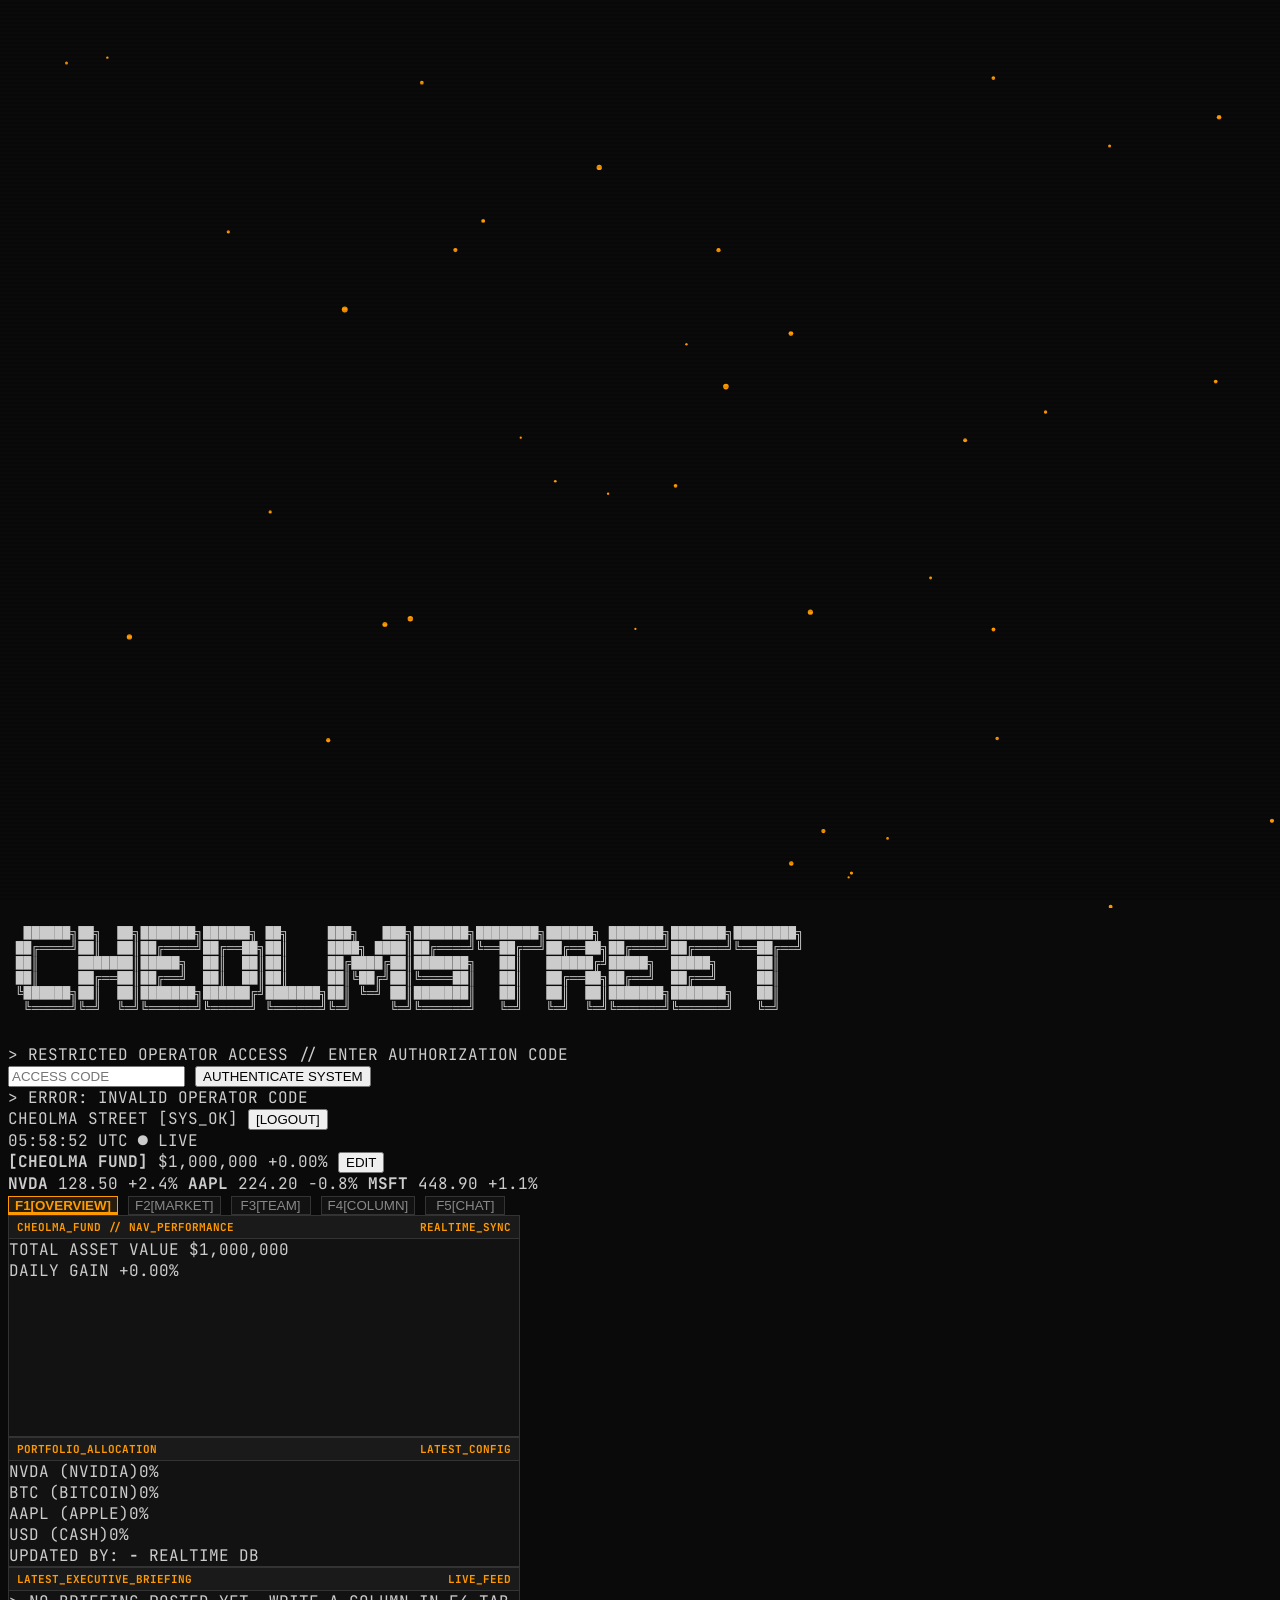
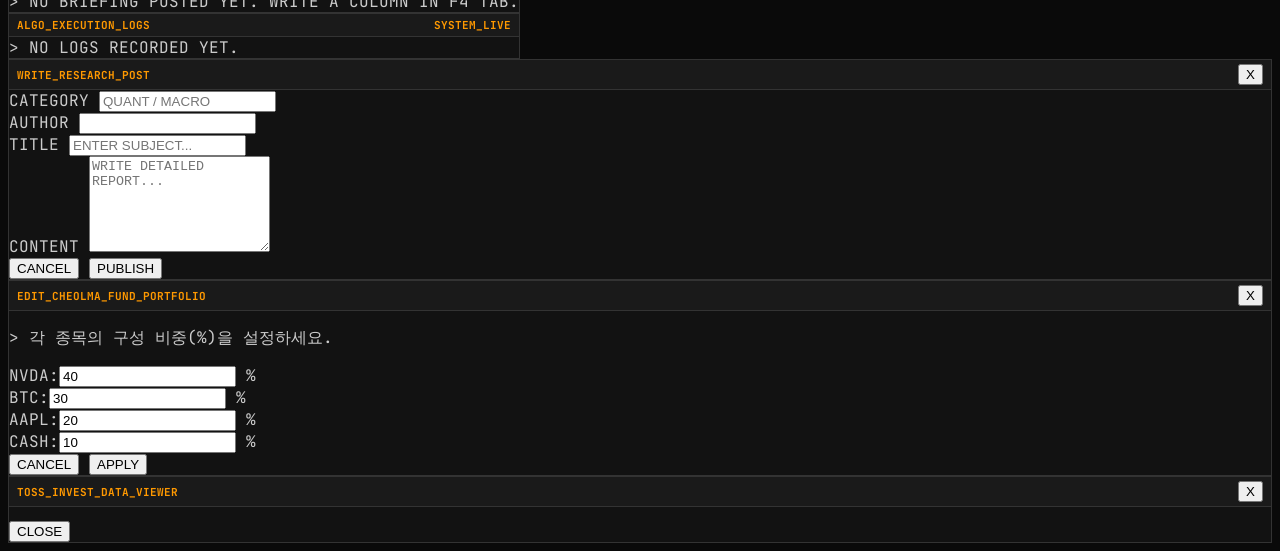
==== commit 47c82136: "Add files via upload" ====
--- a/index.html
+++ b/index.html
@@ -255,9 +255,9 @@
       </div>
     </section>
 
-    <!-- 2. MARKET TAB (수정됨: 3x2 대시보드 및 실시간 토스증권 API 파이프라인) -->
+    <!-- 2. MARKET TAB (3x2 증권사 대시보드 레이아웃) -->
     <section id="tab-market" class="tab-content h-full flex-col gap-2">
-      <!-- 검색바 및 API 토글 컨트롤 바 -->
+      <!-- 검색바 및 API 서브 컨트롤 -->
       <div class="bb-box p-2 flex flex-wrap items-center justify-between gap-2 font-mono shrink-0">
         <div class="flex items-center gap-2 flex-1 min-w-[280px]">
           <span class="text-bbAmber font-bold text-xs shrink-0">[SEARCH SYMBOL]</span>
@@ -409,7 +409,7 @@
       </div>
     </section>
 
-    <!-- 3. TEAM / MEMBERS TAB -->
+    <!-- 3. TEAM / MEMBERS TAB (수정됨: Vercel 서버 호스팅 프로필 이미지 경로 정상 적용) -->
     <section id="tab-team" class="tab-content h-full flex-col overflow-y-auto">
       <div class="bb-box h-full flex flex-col p-3 lg:p-4">
         <div class="bb-box-header mb-3 shrink-0">
@@ -577,7 +577,7 @@
     </div>
   </div>
 
-  <!-- 토스 API 전용 인라인 모달 패널 -->
+  <!-- 토스 API 전용 모달 패널 -->
   <div id="toss-data-modal" class="fixed inset-0 z-50 bg-black/80 backdrop-blur-xs hidden flex items-center justify-center p-4">
     <div class="bb-box w-full max-w-2xl p-4 font-mono flex flex-col max-h-[80vh]">
       <div class="bb-box-header -m-4 mb-4">
@@ -735,9 +735,9 @@
       renderOverviewChart();
       initMultiCharts();
 
-      // 3초마다 토스증권 API 기반으로 실시간 시세 및 X축 시간 갱신
+      // 3초마다 토스증권 API 실제 시세 수신
       setInterval(() => {
-        INITIAL_SYMBOLS.forEach(symbol => fetchStockPrice(symbol));
+        INITIAL_SYMBOLS.forEach(symbol => loadRealStockChart(symbol));
       }, 3000);
 
       setTimeout(() => {
@@ -844,29 +844,21 @@
       document.getElementById('toss-data-modal').classList.add('hidden');
     }
 
-    /* 이중 차트(가격 라인 + 거래량 막대) 초기화 */
+    /* 3x2 차트 캔버스 인스턴스 초기 생성 */
     function initMultiCharts() {
       INITIAL_SYMBOLS.forEach(symbol => {
         const canvas = document.getElementById(`chart-${symbol}`);
         if (!canvas) return;
         const ctx = canvas.getContext('2d');
 
-        const initialLabels = Array.from({length: 8}, (_, i) => {
-          const d = new Date(Date.now() - (7 - i) * 60000);
-          return d.toTimeString().split(' ')[0].substring(0, 5);
-        });
-
-        const initialPrices = [100, 101, 100.5, 102, 101.8, 103, 102.5, 103.5];
-        const initialVolumes = [120, 200, 150, 300, 220, 400, 280, 350];
-
         multiCharts[symbol] = new Chart(ctx, {
           data: {
-            labels: initialLabels,
+            labels: [],
             datasets: [
               {
                 type: 'line',
                 label: 'Price',
-                data: initialPrices,
+                data: [],
                 borderColor: '#ff3333',
                 backgroundColor: 'rgba(255, 51, 51, 0.05)',
                 borderWidth: 2,
@@ -877,7 +869,7 @@
               {
                 type: 'bar',
                 label: 'Volume',
-                data: initialVolumes,
+                data: [],
                 backgroundColor: 'rgba(255, 153, 0, 0.25)',
                 borderColor: 'rgba(255, 153, 0, 0.5)',
                 borderWidth: 1,
@@ -892,49 +884,37 @@
             scales: {
               x: { grid: { display: false }, ticks: { color: '#555555', font: { size: 8 } } },
               y: { position: 'right', grid: { color: '#1a1a1a' }, ticks: { color: '#666666', font: { size: 8 } } },
-              yVolume: { position: 'left', display: false, max: 1500, grid: { display: false } }
+              yVolume: { position: 'left', display: false, grid: { display: false } }
             }
           }
         });
-        fetchStockPrice(symbol);
+        loadRealStockChart(symbol);
       });
     }
 
-    function updateRealtimeChart(symbol, newPrice, newVolume = 300) {
-      const chart = multiCharts[symbol];
-      if (!chart) return;
-
-      const now = new Date();
-      const timeStr = now.toTimeString().split(' ')[0].substring(0, 5);
-
-      const priceData = chart.data.datasets[0].data;
-      const lastPrice = priceData.length > 0 ? priceData[priceData.length - 1] : newPrice;
-      const isUp = newPrice >= lastPrice;
-
-      const color = isUp ? '#ff3333' : '#00bcff';
-      chart.data.datasets[0].borderColor = color;
-      chart.data.datasets[0].backgroundColor = isUp ? 'rgba(255, 51, 51, 0.05)' : 'rgba(0, 188, 255, 0.05)';
-
-      chart.data.labels.push(timeStr);
-      chart.data.datasets[0].data.push(newPrice);
-      chart.data.datasets[1].data.push(newVolume);
-
-      if (chart.data.labels.length > 12) {
-        chart.data.labels.shift();
-        chart.data.datasets[0].data.shift();
-        chart.data.datasets[1].data.shift();
-      }
-      chart.update('none');
-    }
-
-    async function fetchStockPrice(symbol) {
+    /* 토스 API 실제 캔들 시세 수신 및 동적 갱신 */
+    async function loadRealStockChart(symbol) {
       try {
-        const res = await fetch(`${BACKEND_URL}/api/toss/prices/${symbol}`);
-        const data = await res.json();
-
-        if (data.result && data.result.length > 0) {
-          const item = data.result[0];
-          const price = item.close || item.price || item.currentPrice || 0;
+        const candleRes = await fetch(`${BACKEND_URL}/api/toss/candles/${symbol}`);
+        const candleData = await candleRes.json();
+
+        const priceRes = await fetch(`${BACKEND_URL}/api/toss/prices/${symbol}`);
+        const priceData = await priceRes.json();
+
+        let labels = [];
+        let prices = [];
+        let volumes = [];
+
+        if (candleData.result && candleData.result.length > 0) {
+          const candles = candleData.result.slice(-12);
+          labels = candles.map(c => new Date(c.timestamp || c.time).toTimeString().substring(0, 5));
+          prices = candles.map(c => c.close || c.price);
+          volumes = candles.map(c => c.volume || 0);
+        }
+
+        if (priceData.result && priceData.result.length > 0) {
+          const item = priceData.result[0];
+          const price = item.close || item.price || 0;
           const change = item.change || 0;
           const changeRate = item.changeRate || 0;
 
@@ -954,11 +934,28 @@
               changeElem.className = `text-xs font-mono font-bold ${colorClass}`;
             }
 
-            updateRealtimeChart(symbol, price, Math.floor(Math.random() * 400) + 100);
+            if (prices.length === 0) {
+              labels = [new Date().toTimeString().substring(0, 5)];
+              prices = [price];
+              volumes = [item.volume || 0];
+            }
           }
         }
+
+        if (multiCharts[symbol] && prices.length > 0) {
+          const chart = multiCharts[symbol];
+          chart.data.labels = labels;
+          chart.data.datasets[0].data = prices;
+          chart.data.datasets[1].data = volumes;
+
+          const isUp = prices[prices.length - 1] >= prices[0];
+          chart.data.datasets[0].borderColor = isUp ? '#ff3333' : '#00bcff';
+          chart.data.datasets[0].backgroundColor = isUp ? 'rgba(255, 51, 51, 0.05)' : 'rgba(0, 188, 255, 0.05)';
+
+          chart.update('none');
+        }
       } catch (err) {
-        console.log(`Fetch Error (${symbol}):`, err);
+        console.log(`Chart Fetch Error (${symbol}):`, err);
       }
     }
 
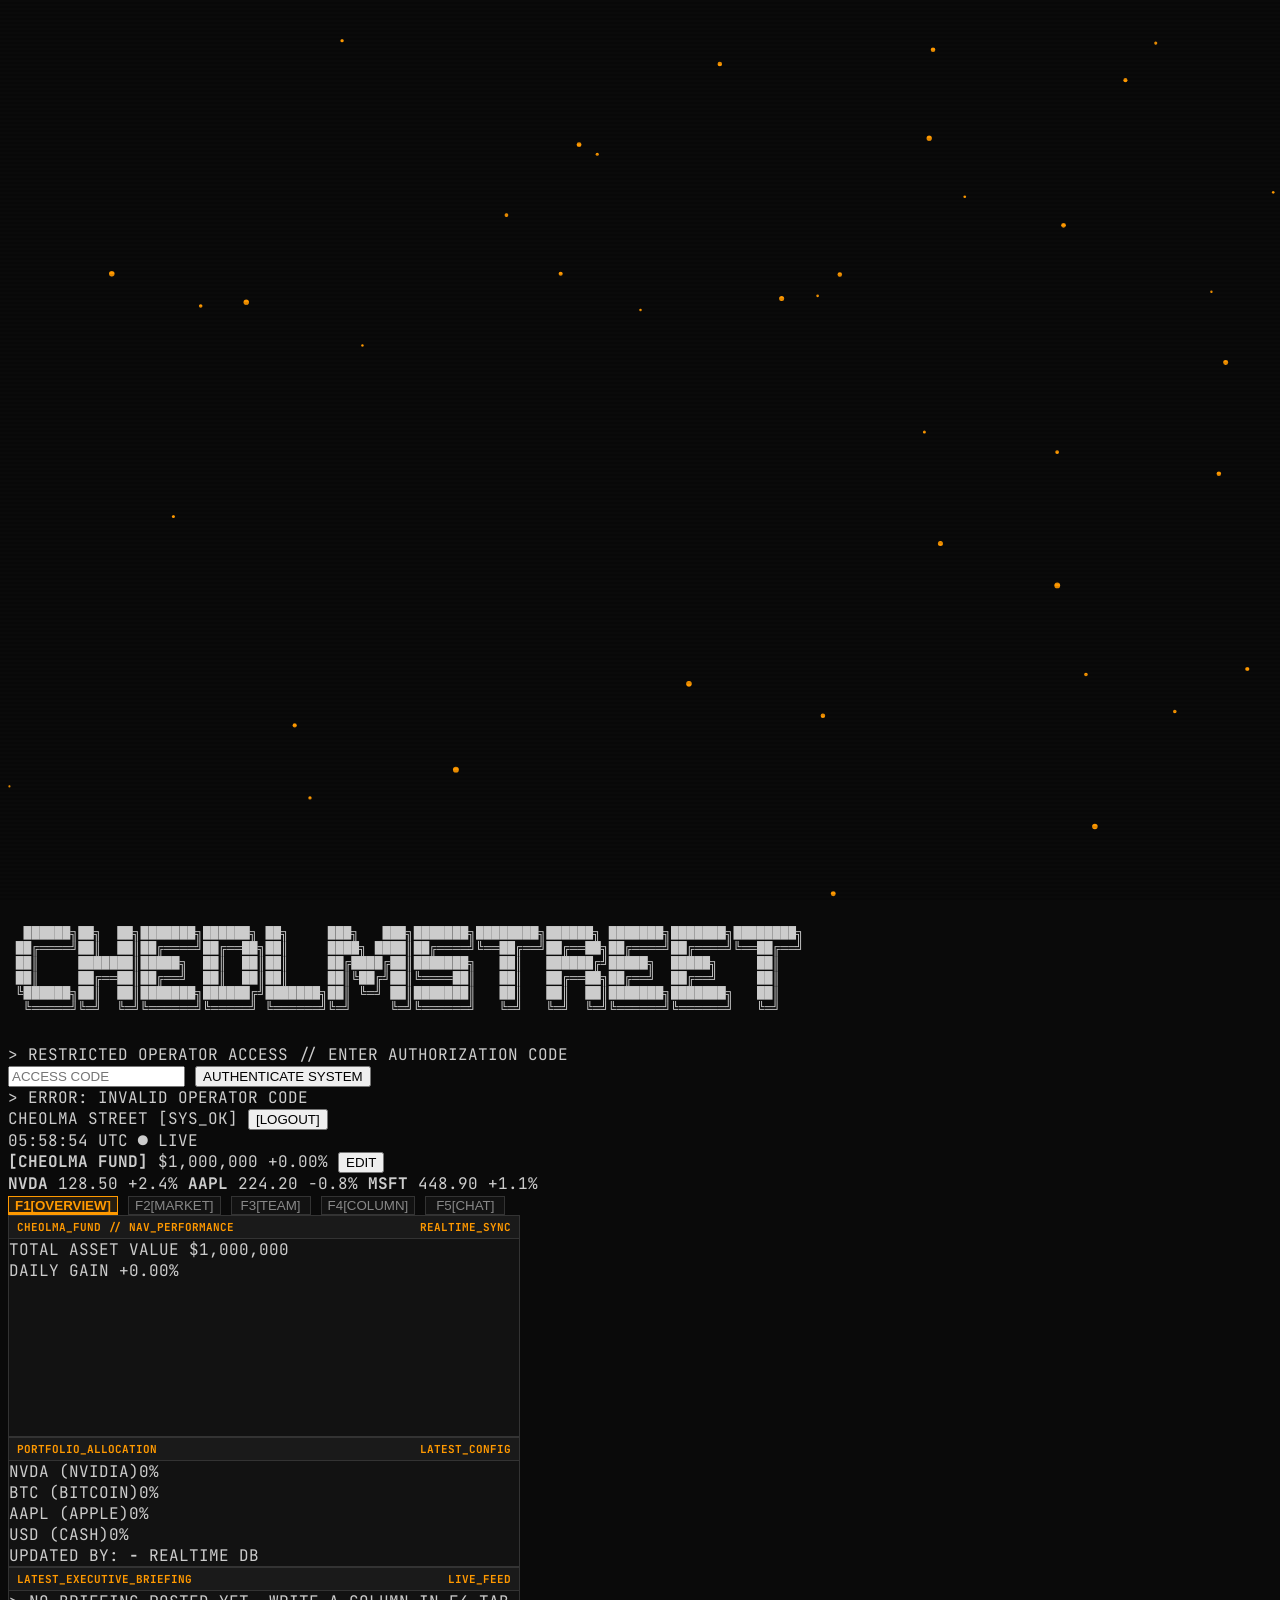
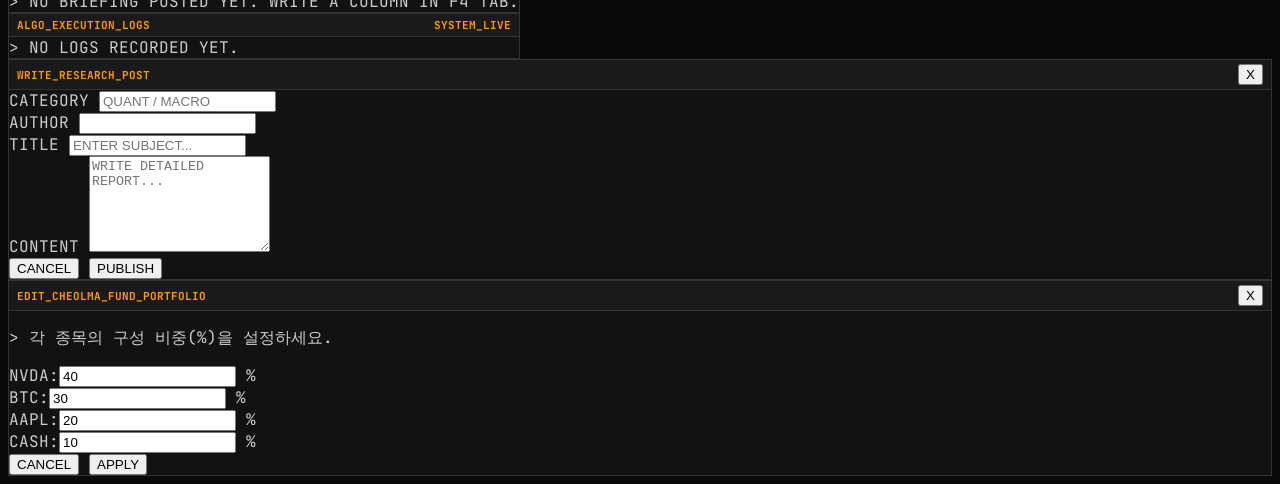
==== commit dfe011eb: "Update index.html" ====
--- a/index.html
+++ b/index.html
@@ -255,161 +255,40 @@
       </div>
     </section>
 
-    <!-- 2. MARKET TAB (3x2 증권사 대시보드 레이아웃) -->
-    <section id="tab-market" class="tab-content h-full flex-col gap-2">
-      <!-- 검색바 및 API 서브 컨트롤 -->
-      <div class="bb-box p-2 flex flex-wrap items-center justify-between gap-2 font-mono shrink-0">
-        <div class="flex items-center gap-2 flex-1 min-w-[280px]">
-          <span class="text-bbAmber font-bold text-xs shrink-0">[SEARCH SYMBOL]</span>
-          <input type="text" id="market-search-input" placeholder="종목코드/명 입력 (예: 005930, 삼성전자, NVDA)..." 
-                 class="flex-1 bg-black border border-bbBorder px-3 py-1 text-xs text-bbGreen outline-none focus:border-bbAmber"
-                 onkeypress="if(event.key==='Enter') searchStockSymbol()">
-          <button onclick="searchStockSymbol()" class="bg-bbAmber text-black font-bold text-xs px-3 py-1 hover:bg-yellow-400">
-            SEARCH
-          </button>
-        </div>
-
-        <div class="flex items-center gap-1.5 flex-wrap text-[10px]">
-          <button onclick="fetchOrderbook()" class="bg-bbPanel border border-bbBorder text-bbBlue px-2 py-1 hover:border-bbBlue">호가</button>
-          <button onclick="fetchInvestorTrading()" class="bg-bbPanel border border-bbBorder text-bbGreen px-2 py-1 hover:border-bbGreen">매매동향</button>
-          <button onclick="fetchExchangeRate()" class="bg-bbPanel border border-bbBorder text-bbAmber px-2 py-1 hover:border-bbAmber">환율</button>
-          <button onclick="fetchRankings()" class="bg-bbPanel border border-bbBorder text-white px-2 py-1 hover:border-white">랭킹</button>
-        </div>
-      </div>
-
-      <!-- 3x2 대시보드 차트 그리드 -->
-      <div class="flex-1 grid grid-cols-1 md:grid-cols-2 lg:grid-cols-3 gap-2 overflow-y-auto">
+    <!-- 2. MARKET & US STOCKS TAB -->
+    <section id="tab-market" class="tab-content h-full flex-col lg:flex-row gap-2">
+      <div class="w-full lg:w-1/3 bb-box flex flex-col shrink-0">
+        <div class="bb-box-header">
+          <span>EQUITY_DATA_STREAM [US_M7]</span>
+          <span class="text-bbBlue text-[9px]">API: ONLINE</span>
+        </div>
+        <div id="stock-list" class="max-h-[280px] lg:max-h-none lg:flex-1 overflow-y-auto p-1 space-y-1 font-mono text-xs">
+          <div class="text-bbAmber p-2 animate-pulse">&gt; INITIALIZING FEED...</div>
+        </div>
+      </div>
+
+      <div class="w-full lg:w-2/3 flex flex-col gap-2 shrink-0">
+        <div class="bb-box h-[280px] lg:h-full flex flex-col">
+          <div class="bb-box-header">
+            <span id="chart-title">NASDAQ COMPOSITE 1D MONITOR</span>
+            <!-- 전일 마감 종목 표기 레이블 강화 -->
+            <span class="text-bbAmber">PREV_CLOSE (CLOSED) // 15m TICK</span>
+          </div>
+          <div class="flex-1 p-2 relative">
+            <canvas id="marketChart" class="w-full h-full"></canvas>
+          </div>
+        </div>
         
-        <!-- CARD 1: 삼성전자 -->
-        <div class="bb-box flex flex-col h-[280px] p-2 bg-black border border-bbBorder">
-          <div class="flex justify-between items-start border-b border-bbBorder pb-1 mb-1">
-            <div>
-              <div class="text-xs font-bold text-white">삼성전자 <span class="text-[10px] text-gray-500 font-mono">005930.KS</span></div>
-              <div class="flex items-baseline gap-2 mt-0.5">
-                <span id="price-005930" class="text-lg font-extrabold font-mono text-bbRed">72,400</span>
-                <span id="change-005930" class="text-xs font-mono font-bold text-bbRed">▲ 1,200 (+1.68%)</span>
-              </div>
-            </div>
-            <span class="text-[9px] bg-bbAmber/20 text-bbAmber border border-bbAmber/40 px-1 font-mono">REALTIME</span>
-          </div>
-          <div class="flex-1 relative my-1"><canvas id="chart-005930"></canvas></div>
-          <div class="grid grid-cols-4 gap-1 pt-1 border-t border-bbBorder text-[9px] font-mono text-gray-400">
-            <div>시가: <span id="open-005930" class="text-gray-200">71,500</span></div>
-            <div>고가: <span id="high-005930" class="text-bbRed">72,800</span></div>
-            <div>저가: <span id="low-005930" class="text-bbBlue">71,200</span></div>
-            <div>거래량: <span id="vol-005930" class="text-bbAmber">12.4M</span></div>
-          </div>
-        </div>
-
-        <!-- CARD 2: SK하이닉스 -->
-        <div class="bb-box flex flex-col h-[280px] p-2 bg-black border border-bbBorder">
-          <div class="flex justify-between items-start border-b border-bbBorder pb-1 mb-1">
-            <div>
-              <div class="text-xs font-bold text-white">SK하이닉스 <span class="text-[10px] text-gray-500 font-mono">000660.KS</span></div>
-              <div class="flex items-baseline gap-2 mt-0.5">
-                <span id="price-000660" class="text-lg font-extrabold font-mono text-bbBlue">184,500</span>
-                <span id="change-000660" class="text-xs font-mono font-bold text-bbBlue">▼ 2,100 (-1.13%)</span>
-              </div>
-            </div>
-            <span class="text-[9px] bg-bbAmber/20 text-bbAmber border border-bbAmber/40 px-1 font-mono">REALTIME</span>
-          </div>
-          <div class="flex-1 relative my-1"><canvas id="chart-000660"></canvas></div>
-          <div class="grid grid-cols-4 gap-1 pt-1 border-t border-bbBorder text-[9px] font-mono text-gray-400">
-            <div>시가: <span id="open-000660" class="text-gray-200">186,000</span></div>
-            <div>고가: <span id="high-000660" class="text-bbRed">187,200</span></div>
-            <div>저가: <span id="low-000660" class="text-bbBlue">183,500</span></div>
-            <div>거래량: <span id="vol-000660" class="text-bbAmber">4.1M</span></div>
-          </div>
-        </div>
-
-        <!-- CARD 3: NVIDIA -->
-        <div class="bb-box flex flex-col h-[280px] p-2 bg-black border border-bbBorder">
-          <div class="flex justify-between items-start border-b border-bbBorder pb-1 mb-1">
-            <div>
-              <div class="text-xs font-bold text-white">NVIDIA Corp <span class="text-[10px] text-gray-500 font-mono">NVDA.NASDAQ</span></div>
-              <div class="flex items-baseline gap-2 mt-0.5">
-                <span id="price-NVDA" class="text-lg font-extrabold font-mono text-bbRed">$128.50</span>
-                <span id="change-NVDA" class="text-xs font-mono font-bold text-bbRed">▲ +3.10 (+2.47%)</span>
-              </div>
-            </div>
-            <span class="text-[9px] bg-bbAmber/20 text-bbAmber border border-bbAmber/40 px-1 font-mono">REALTIME</span>
-          </div>
-          <div class="flex-1 relative my-1"><canvas id="chart-NVDA"></canvas></div>
-          <div class="grid grid-cols-4 gap-1 pt-1 border-t border-bbBorder text-[9px] font-mono text-gray-400">
-            <div>시가: <span id="open-NVDA" class="text-gray-200">125.80</span></div>
-            <div>고가: <span id="high-NVDA" class="text-bbRed">129.40</span></div>
-            <div>저가: <span id="low-NVDA" class="text-bbBlue">125.10</span></div>
-            <div>거래량: <span id="vol-NVDA" class="text-bbAmber">48.2M</span></div>
-          </div>
-        </div>
-
-        <!-- CARD 4: APPLE -->
-        <div class="bb-box flex flex-col h-[280px] p-2 bg-black border border-bbBorder">
-          <div class="flex justify-between items-start border-b border-bbBorder pb-1 mb-1">
-            <div>
-              <div class="text-xs font-bold text-white">Apple Inc <span class="text-[10px] text-gray-500 font-mono">AAPL.NASDAQ</span></div>
-              <div class="flex items-baseline gap-2 mt-0.5">
-                <span id="price-AAPL" class="text-lg font-extrabold font-mono text-bbBlue">$224.20</span>
-                <span id="change-AAPL" class="text-xs font-mono font-bold text-bbBlue">▼ -1.80 (-0.80%)</span>
-              </div>
-            </div>
-            <span class="text-[9px] bg-bbAmber/20 text-bbAmber border border-bbAmber/40 px-1 font-mono">REALTIME</span>
-          </div>
-          <div class="flex-1 relative my-1"><canvas id="chart-AAPL"></canvas></div>
-          <div class="grid grid-cols-4 gap-1 pt-1 border-t border-bbBorder text-[9px] font-mono text-gray-400">
-            <div>시가: <span id="open-AAPL" class="text-gray-200">226.00</span></div>
-            <div>고가: <span id="high-AAPL" class="text-bbRed">226.50</span></div>
-            <div>저가: <span id="low-AAPL" class="text-bbBlue">223.80</span></div>
-            <div>거래량: <span id="vol-AAPL" class="text-bbAmber">32.9M</span></div>
-          </div>
-        </div>
-
-        <!-- CARD 5: MICROSOFT -->
-        <div class="bb-box flex flex-col h-[280px] p-2 bg-black border border-bbBorder">
-          <div class="flex justify-between items-start border-b border-bbBorder pb-1 mb-1">
-            <div>
-              <div class="text-xs font-bold text-white">Microsoft <span class="text-[10px] text-gray-500 font-mono">MSFT.NASDAQ</span></div>
-              <div class="flex items-baseline gap-2 mt-0.5">
-                <span id="price-MSFT" class="text-lg font-extrabold font-mono text-bbRed">$448.90</span>
-                <span id="change-MSFT" class="text-xs font-mono font-bold text-bbRed">▲ +4.90 (+1.10%)</span>
-              </div>
-            </div>
-            <span class="text-[9px] bg-bbAmber/20 text-bbAmber border border-bbAmber/40 px-1 font-mono">REALTIME</span>
-          </div>
-          <div class="flex-1 relative my-1"><canvas id="chart-MSFT"></canvas></div>
-          <div class="grid grid-cols-4 gap-1 pt-1 border-t border-bbBorder text-[9px] font-mono text-gray-400">
-            <div>시가: <span id="open-MSFT" class="text-gray-200">444.00</span></div>
-            <div>고가: <span id="high-MSFT" class="text-bbRed">450.20</span></div>
-            <div>저가: <span id="low-MSFT" class="text-bbBlue">443.50</span></div>
-            <div>거래량: <span id="vol-MSFT" class="text-bbAmber">18.5M</span></div>
-          </div>
-        </div>
-
-        <!-- CARD 6: TESLA -->
-        <div class="bb-box flex flex-col h-[280px] p-2 bg-black border border-bbBorder">
-          <div class="flex justify-between items-start border-b border-bbBorder pb-1 mb-1">
-            <div>
-              <div class="text-xs font-bold text-white">Tesla Inc <span class="text-[10px] text-gray-500 font-mono">TSLA.NASDAQ</span></div>
-              <div class="flex items-baseline gap-2 mt-0.5">
-                <span id="price-TSLA" class="text-lg font-extrabold font-mono text-bbRed">$240.50</span>
-                <span id="change-TSLA" class="text-xs font-mono font-bold text-bbRed">▲ +7.50 (+3.22%)</span>
-              </div>
-            </div>
-            <span class="text-[9px] bg-bbAmber/20 text-bbAmber border border-bbAmber/40 px-1 font-mono">REALTIME</span>
-          </div>
-          <div class="flex-1 relative my-1"><canvas id="chart-TSLA"></canvas></div>
-          <div class="grid grid-cols-4 gap-1 pt-1 border-t border-bbBorder text-[9px] font-mono text-gray-400">
-            <div>시가: <span id="open-TSLA" class="text-gray-200">233.00</span></div>
-            <div>고가: <span id="high-TSLA" class="text-bbRed">242.00</span></div>
-            <div>저가: <span id="low-TSLA" class="text-bbBlue">232.10</span></div>
-            <div>거래량: <span id="vol-TSLA" class="text-bbAmber">62.1M</span></div>
-          </div>
-        </div>
-
+        <div class="bb-box p-2 text-[10px] grid grid-cols-2 sm:grid-cols-4 gap-2 font-mono">
+          <div><span class="text-gray-500">QUANT RATIO:</span> <span class="text-bbGreen">1.42 (BULL)</span></div>
+          <div><span class="text-gray-500">VOLATILITY (VIX):</span> <span class="text-bbAmber">16.20</span></div>
+          <div><span class="text-gray-500">LATENCY:</span> <span class="text-bbBlue">14ms</span></div>
+          <div><span class="text-gray-500">ALGO:</span> <span class="text-bbGreen font-bold">EXEC_ACTIVE</span></div>
+        </div>
       </div>
     </section>
 
-    <!-- 3. TEAM / MEMBERS TAB (수정됨: Vercel 서버 호스팅 프로필 이미지 경로 정상 적용) -->
+    <!-- 3. TEAM / MEMBERS TAB -->
     <section id="tab-team" class="tab-content h-full flex-col overflow-y-auto">
       <div class="bb-box h-full flex flex-col p-3 lg:p-4">
         <div class="bb-box-header mb-3 shrink-0">
@@ -423,7 +302,7 @@
             <div>
               <div class="w-full aspect-[4/3] sm:aspect-square mb-3 bg-black border border-bbBorder overflow-hidden relative group">
                 <div class="absolute inset-0 bg-bbGreen/10 z-10 pointer-events-none"></div>
-                <img src="https://cheolma-backend.vercel.app/images/BOGEO.PNG" alt="복어왕" 
+                <img src="https://cheolma-backend.onrender.com/images/BOGEO.PNG" alt="복어왕" 
                      class="w-full h-full object-cover object-top filter grayscale contrast-125 brightness-90 sepia-[.8] hue-rotate-[-15deg] group-hover:filter-none transition-all duration-300">
                 <div class="absolute bottom-1.5 right-1.5 bg-black/80 px-1.5 py-0.5 text-[9px] text-bbGreen font-mono z-20 border border-bbBorder">
                   IMG_ID: BOGEO_01
@@ -445,7 +324,7 @@
             <div>
               <div class="w-full aspect-[4/3] sm:aspect-square mb-3 bg-black border border-bbBorder overflow-hidden relative group">
                 <div class="absolute inset-0 bg-bbBlue/10 z-10 pointer-events-none"></div>
-                <img src="https://cheolma-backend.vercel.app/images/AKUMA.PNG" alt="아쿠마" 
+                <img src="https://cheolma-backend.onrender.com/images/AKUMA.PNG" alt="아쿠마" 
                      class="w-full h-full object-cover object-top filter grayscale contrast-125 brightness-90 sepia-[.8] hue-rotate-[-15deg] group-hover:filter-none transition-all duration-300">
                 <div class="absolute bottom-1.5 right-1.5 bg-black/80 px-1.5 py-0.5 text-[9px] text-bbBlue font-mono z-20 border border-bbBorder">
                   IMG_ID: AKUMA_02
@@ -467,7 +346,7 @@
             <div>
               <div class="w-full aspect-[4/3] sm:aspect-square mb-3 bg-black border border-bbBorder overflow-hidden relative group">
                 <div class="absolute inset-0 bg-bbAmber/10 z-10 pointer-events-none"></div>
-                <img src="https://cheolma-backend.vercel.app/images/TURTLE.png" alt="터틀맨" 
+                <img src="https://cheolma-backend.onrender.com/images/TURTLE.png" alt="터틀맨" 
                      class="w-full h-full object-cover object-top filter grayscale contrast-125 brightness-90 sepia-[.8] hue-rotate-[-15deg] group-hover:filter-none transition-all duration-300">
                 <div class="absolute bottom-1.5 right-1.5 bg-black/80 px-1.5 py-0.5 text-[9px] text-bbAmber font-mono z-20 border border-bbBorder">
                   IMG_ID: TURTLE_03
@@ -577,24 +456,6 @@
     </div>
   </div>
 
-  <!-- 토스 API 전용 모달 패널 -->
-  <div id="toss-data-modal" class="fixed inset-0 z-50 bg-black/80 backdrop-blur-xs hidden flex items-center justify-center p-4">
-    <div class="bb-box w-full max-w-2xl p-4 font-mono flex flex-col max-h-[80vh]">
-      <div class="bb-box-header -m-4 mb-4">
-        <span id="modal-title">TOSS_INVEST_DATA_VIEWER</span>
-        <button onclick="closeTossModal()" class="text-bbRed font-bold hover:text-white">X</button>
-      </div>
-
-      <div class="flex-1 overflow-y-auto my-2">
-        <pre id="modal-content" class="text-xs text-bbGreen bg-black p-3 border border-bbBorder overflow-x-auto whitespace-pre-wrap font-mono"></pre>
-      </div>
-
-      <div class="flex justify-end mt-2">
-        <button onclick="closeTossModal()" class="bg-bbAmber text-black text-xs font-bold px-4 py-1.5 hover:bg-yellow-400">CLOSE</button>
-      </div>
-    </div>
-  </div>
-
   <!-- SCRIPT CONTROLLER -->
   <script>
     const AUTH_CODES = {
@@ -605,9 +466,9 @@
 
     let currentUser = null;
     let overviewChart = null;
-    let multiCharts = {};
-    const BACKEND_URL = "https://cheolma-backend.vercel.app";
-    const INITIAL_SYMBOLS = ["005930", "000660", "NVDA", "AAPL", "MSFT", "TSLA"];
+    let currentChart = null;
+    let globalChartLabels = [];
+    const BACKEND_URL = "https://cheolma-backend.onrender.com";
 
     function authenticateUser(savedCode = null) {
       const input = savedCode || document.getElementById('auth-code-input').value.trim();
@@ -733,12 +594,7 @@
 
       initParticleCanvas();
       renderOverviewChart();
-      initMultiCharts();
-
-      // 3초마다 토스증권 API 실제 시세 수신
-      setInterval(() => {
-        INITIAL_SYMBOLS.forEach(symbol => loadRealStockChart(symbol));
-      }, 3000);
+      loadUSMarketData();
 
       setTimeout(() => {
         listenFundUpdates();
@@ -834,174 +690,50 @@
       overviewChart.update();
     }
 
-    function showTossModal(title, jsonContent) {
-      document.getElementById('modal-title').innerText = title;
-      document.getElementById('modal-content').innerText = JSON.stringify(jsonContent, null, 2);
-      document.getElementById('toss-data-modal').classList.remove('hidden');
-    }
-
-    function closeTossModal() {
-      document.getElementById('toss-data-modal').classList.add('hidden');
-    }
-
-    /* 3x2 차트 캔버스 인스턴스 초기 생성 */
-    function initMultiCharts() {
-      INITIAL_SYMBOLS.forEach(symbol => {
-        const canvas = document.getElementById(`chart-${symbol}`);
-        if (!canvas) return;
-        const ctx = canvas.getContext('2d');
-
-        multiCharts[symbol] = new Chart(ctx, {
-          data: {
-            labels: [],
-            datasets: [
-              {
-                type: 'line',
-                label: 'Price',
-                data: [],
-                borderColor: '#ff3333',
-                backgroundColor: 'rgba(255, 51, 51, 0.05)',
-                borderWidth: 2,
-                fill: true,
-                pointRadius: 0,
-                yAxisID: 'y'
-              },
-              {
-                type: 'bar',
-                label: 'Volume',
-                data: [],
-                backgroundColor: 'rgba(255, 153, 0, 0.25)',
-                borderColor: 'rgba(255, 153, 0, 0.5)',
-                borderWidth: 1,
-                yAxisID: 'yVolume'
-              }
-            ]
-          },
-          options: {
-            responsive: true,
-            maintainAspectRatio: false,
-            plugins: { legend: { display: false } },
-            scales: {
-              x: { grid: { display: false }, ticks: { color: '#555555', font: { size: 8 } } },
-              y: { position: 'right', grid: { color: '#1a1a1a' }, ticks: { color: '#666666', font: { size: 8 } } },
-              yVolume: { position: 'left', display: false, grid: { display: false } }
-            }
-          }
-        });
-        loadRealStockChart(symbol);
+    async function loadUSMarketData() {
+      const list = document.getElementById('stock-list');
+      try {
+        const response = await fetch(`${BACKEND_URL}/api/us-market`);
+        const data = await response.json();
+        globalChartLabels = data.chartLabels || ["09:30", "11:00", "13:00", "15:00"];
+        renderStockUI(data.stockList);
+        renderChartUI("NASDAQ COMPOSITE", globalChartLabels, data.chartData);
+      } catch (error) {
+        list.innerHTML = `<div class="text-xs text-bbAmber p-2">&gt; OFFLINE DATA PIPELINE</div>`;
+      }
+    }
+
+    function renderStockUI(dataList) {
+      document.getElementById('stock-list').innerHTML = dataList.map((i, idx) => `
+        <div onclick="selectStock('${i.symbol}', '${i.name}', '${i.price}', '${i.change}', this)" class="stock-item bg-black border border-bbBorder p-2 flex justify-between items-center ${idx === 0 ? 'active' : ''}">
+          <div class="font-bold text-white">${i.name}</div>
+          <div class="text-right"><div class="text-gray-200 font-bold">${i.price}</div><div class="text-[10px] ${i.change.includes('▲') ? 'text-bbRed' : 'text-bbGreen'}">${i.change}</div></div>
+        </div>
+      `).join('');
+    }
+
+    async function selectStock(symbol, name, price, changeStr, element) {
+      document.querySelectorAll('.stock-item').forEach(el => el.classList.remove('active'));
+      if(element) element.classList.add('active');
+      document.getElementById('chart-title').innerText = `${name.toUpperCase()} MONITOR [${changeStr}]`;
+      
+      try {
+        const response = await fetch(`${BACKEND_URL}/api/stock-chart/${symbol}`);
+        const chartData = await response.json();
+        renderChartUI(name, chartData.labels, chartData.data);
+      } catch (error) {
+        renderChartUI(name, globalChartLabels, Array.from({length: globalChartLabels.length}, () => parseFloat(price)));
+      }
+    }
+
+    function renderChartUI(title, labels, chartData) {
+      const ctx = document.getElementById('marketChart').getContext('2d');
+      if (currentChart) currentChart.destroy();
+      currentChart = new Chart(ctx, {
+        type: 'line',
+        data: { labels: labels, datasets: [{ data: chartData, borderColor: '#ff9900', borderWidth: 1.5, fill: false, pointRadius: 0 }] },
+        options: { responsive: true, maintainAspectRatio: false, plugins: { legend: { display: false } } }
       });
-    }
-
-    /* 토스 API 실제 캔들 시세 수신 및 동적 갱신 */
-    async function loadRealStockChart(symbol) {
-      try {
-        const candleRes = await fetch(`${BACKEND_URL}/api/toss/candles/${symbol}`);
-        const candleData = await candleRes.json();
-
-        const priceRes = await fetch(`${BACKEND_URL}/api/toss/prices/${symbol}`);
-        const priceData = await priceRes.json();
-
-        let labels = [];
-        let prices = [];
-        let volumes = [];
-
-        if (candleData.result && candleData.result.length > 0) {
-          const candles = candleData.result.slice(-12);
-          labels = candles.map(c => new Date(c.timestamp || c.time).toTimeString().substring(0, 5));
-          prices = candles.map(c => c.close || c.price);
-          volumes = candles.map(c => c.volume || 0);
-        }
-
-        if (priceData.result && priceData.result.length > 0) {
-          const item = priceData.result[0];
-          const price = item.close || item.price || 0;
-          const change = item.change || 0;
-          const changeRate = item.changeRate || 0;
-
-          const priceElem = document.getElementById(`price-${symbol}`);
-          const changeElem = document.getElementById(`change-${symbol}`);
-
-          if (priceElem && price > 0) {
-            const isUp = change >= 0;
-            const colorClass = isUp ? 'text-bbRed' : 'text-bbBlue';
-            const sign = isUp ? '▲ +' : '▼ ';
-
-            priceElem.innerText = price.toLocaleString();
-            priceElem.className = `text-lg font-extrabold font-mono ${colorClass}`;
-
-            if (changeElem) {
-              changeElem.innerText = `${sign}${change.toLocaleString()} (${changeRate.toFixed(2)}%)`;
-              changeElem.className = `text-xs font-mono font-bold ${colorClass}`;
-            }
-
-            if (prices.length === 0) {
-              labels = [new Date().toTimeString().substring(0, 5)];
-              prices = [price];
-              volumes = [item.volume || 0];
-            }
-          }
-        }
-
-        if (multiCharts[symbol] && prices.length > 0) {
-          const chart = multiCharts[symbol];
-          chart.data.labels = labels;
-          chart.data.datasets[0].data = prices;
-          chart.data.datasets[1].data = volumes;
-
-          const isUp = prices[prices.length - 1] >= prices[0];
-          chart.data.datasets[0].borderColor = isUp ? '#ff3333' : '#00bcff';
-          chart.data.datasets[0].backgroundColor = isUp ? 'rgba(255, 51, 51, 0.05)' : 'rgba(0, 188, 255, 0.05)';
-
-          chart.update('none');
-        }
-      } catch (err) {
-        console.log(`Chart Fetch Error (${symbol}):`, err);
-      }
-    }
-
-    async function fetchOrderbook() {
-      const symbol = document.getElementById('market-search-input').value.trim() || '005930';
-      try {
-        const res = await fetch(`${BACKEND_URL}/api/toss/orderbook/${symbol}`);
-        const data = await res.json();
-        showTossModal(`ORDERBOOK DATA [${symbol}]`, data);
-      } catch (err) { showTossModal(`ERROR [${symbol}]`, { error: err.message }); }
-    }
-
-    async function fetchInvestorTrading() {
-      const symbol = document.getElementById('market-search-input').value.trim() || '005930';
-      try {
-        const res = await fetch(`${BACKEND_URL}/api/toss/investor-trading/${symbol}`);
-        const data = await res.json();
-        showTossModal(`INVESTOR TRADING DATA [${symbol}]`, data);
-      } catch (err) { showTossModal(`ERROR [${symbol}]`, { error: err.message }); }
-    }
-
-    async function fetchExchangeRate() {
-      try {
-        const res = await fetch(`${BACKEND_URL}/api/toss/exchange-rate`);
-        const data = await res.json();
-        showTossModal("EXCHANGE RATE DATA (KRW/USD)", data);
-      } catch (err) { showTossModal("ERROR", { error: err.message }); }
-    }
-
-    async function fetchRankings() {
-      try {
-        const res = await fetch(`${BACKEND_URL}/api/toss/rankings`);
-        const data = await res.json();
-        showTossModal("STOCK RANKINGS DATA", data);
-      } catch (err) { showTossModal("ERROR", { error: err.message }); }
-    }
-
-    async function searchStockSymbol() {
-      const query = document.getElementById('market-search-input').value.trim();
-      if (!query) return;
-
-      try {
-        const res = await fetch(`${BACKEND_URL}/api/toss/stock/${query}`);
-        const data = await res.json();
-        showTossModal(`STOCK INFO [${query}]`, data);
-      } catch (err) { showTossModal("ERROR", { error: err.message }); }
     }
 
     function publishPost() {
@@ -1070,4 +802,4 @@
     }
   </script>
 </body>
-</html>+</html>
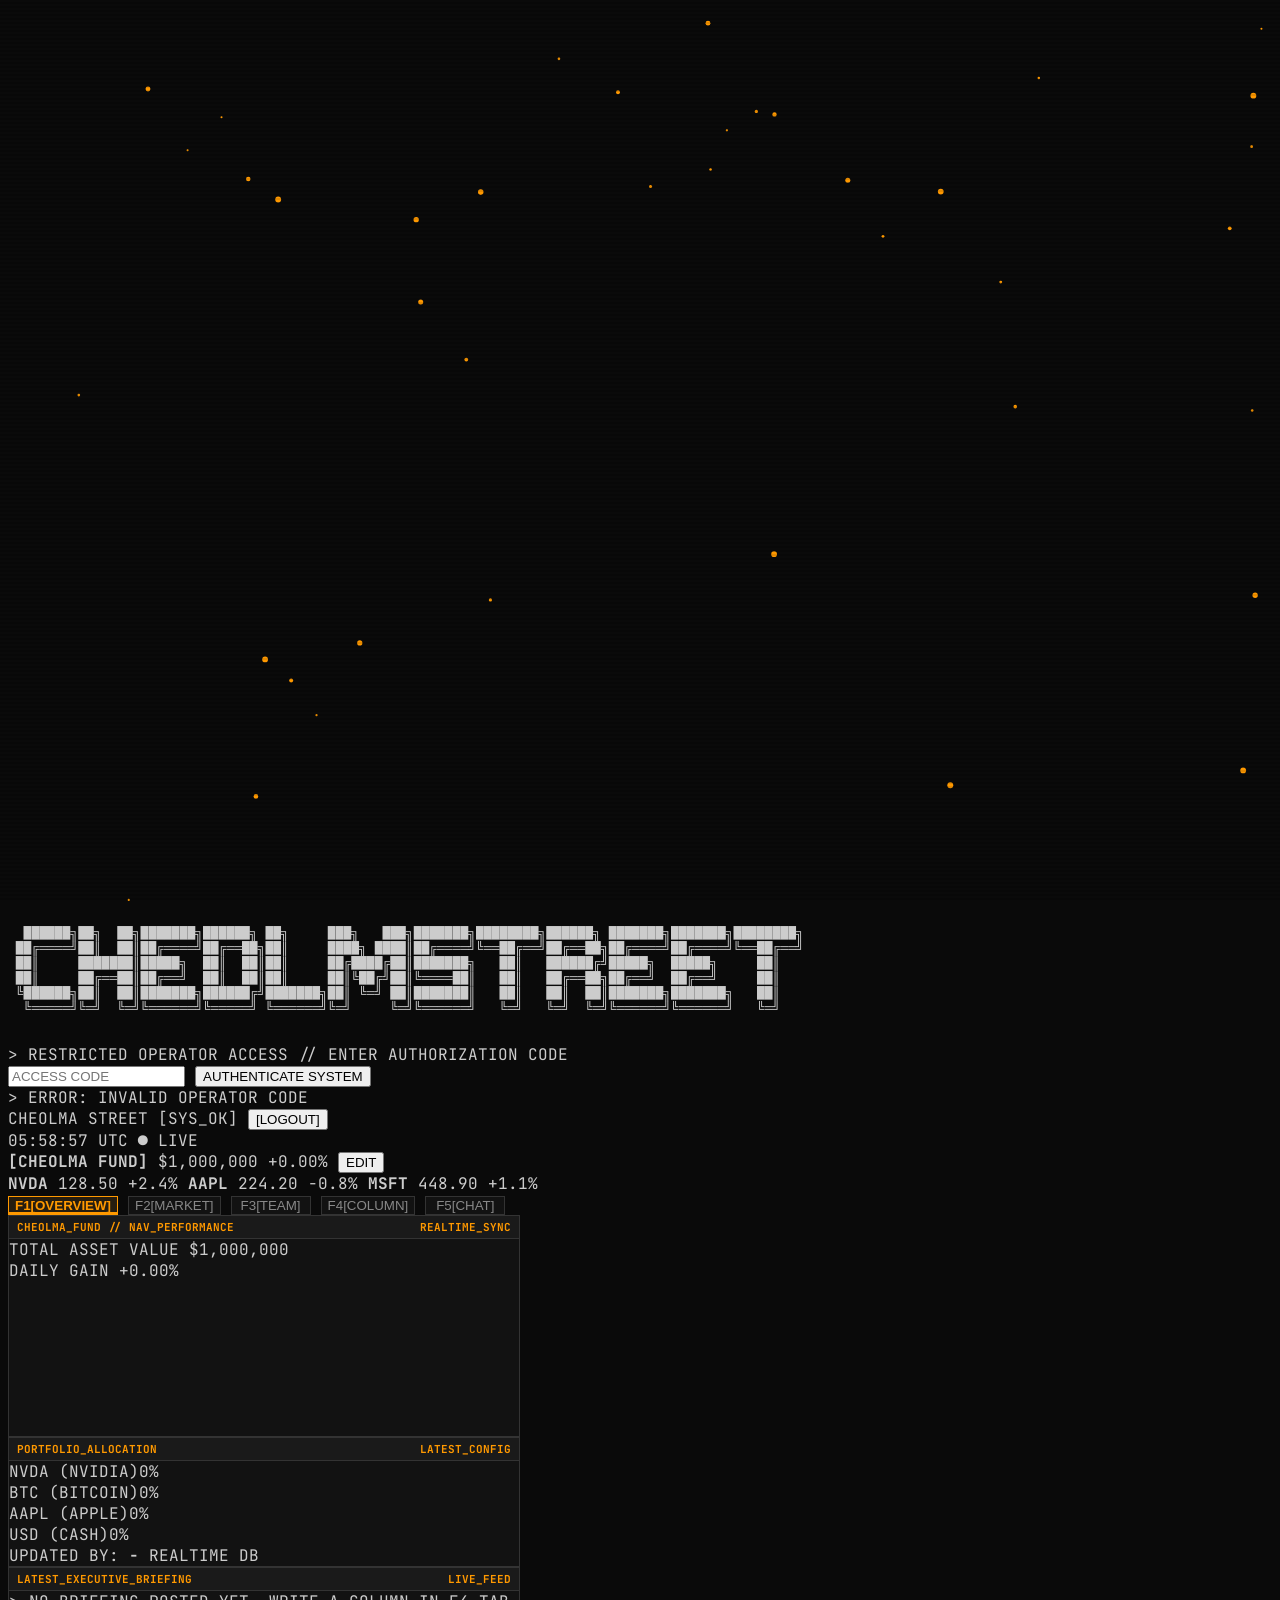
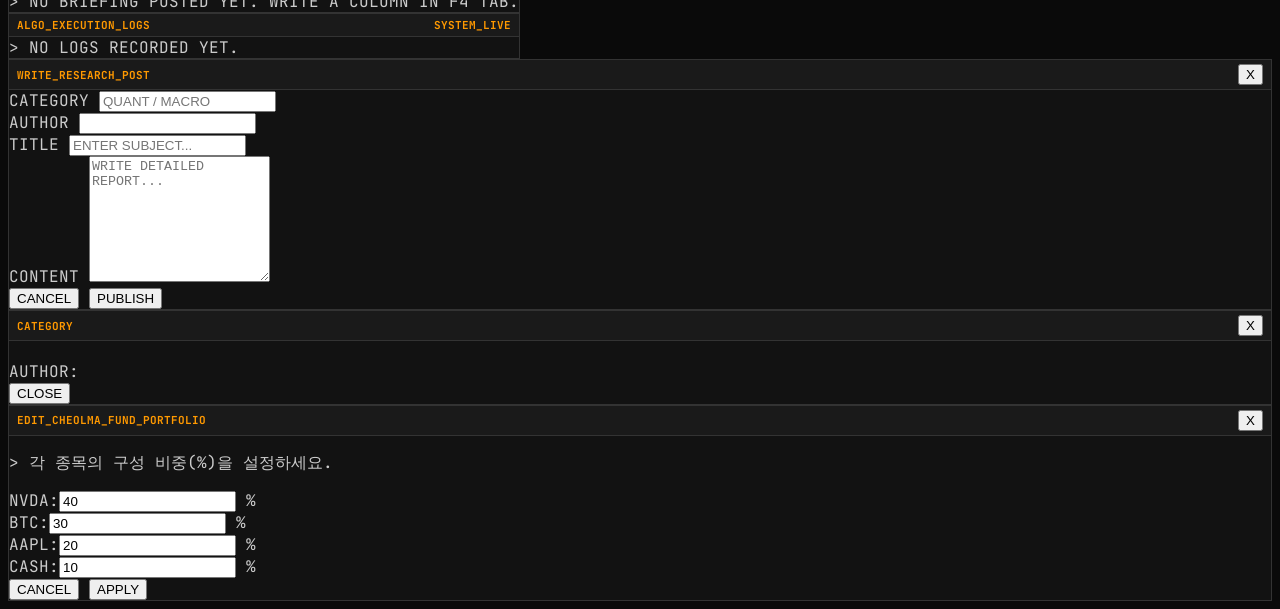
==== commit c977ce08: "Add files via upload" ====
--- a/index.html
+++ b/index.html
@@ -48,7 +48,6 @@
     .stock-item:hover { border-color: #ff9900; background-color: #1a1a1a; }
     .stock-item.active { border-color: #ff9900; background-color: #261d0f; }
 
-    /* 모바일 스크롤 지원 탭 스타일 */
     .nav-btn {
       background-color: #121212;
       border: 1px solid #333333;
@@ -74,7 +73,7 @@
   <!-- Firebase SDK -->
   <script type="module">
     import { initializeApp } from "https://www.gstatic.com/firebasejs/10.12.0/firebase-app.js";
-    import { getDatabase, ref, push, set, onValue, onChildAdded } from "https://www.gstatic.com/firebasejs/10.12.0/firebase-database.js";
+    import { getDatabase, ref, push, set, update, remove, onValue, onChildAdded } from "https://www.gstatic.com/firebasejs/10.12.0/firebase-database.js";
 
     const firebaseConfig = {
       apiKey: "AIzaSyA3YXZ_53BQ8UmKXa397XGOWO0v1DfnR8U",
@@ -95,6 +94,9 @@
     window.logsRef = ref(db, "fund_logs");
     window.dbPush = push;
     window.dbSet = set;
+    window.dbUpdate = update;
+    window.dbRemove = remove;
+    window.getPostRefById = (id) => ref(db, `posts/${id}`);
     window.onChildAdded = onChildAdded;
     window.onValue = onValue;
   </script>
@@ -106,7 +108,6 @@
   <!-- INTRO LANDING & AUTH SCREEN -->
   <div id="intro-screen" class="fixed inset-0 z-50 bg-black flex flex-col items-center justify-center p-4 select-none">
     <canvas id="intro-canvas" class="absolute inset-0 z-0"></canvas>
-    
     <div class="z-10 text-center max-w-4xl space-y-6">
       <pre class="text-bbAmber font-mono text-[8px] sm:text-[11px] md:text-[13px] leading-tight font-bold whitespace-pre overflow-x-auto">
   ██████╗██╗  ██╗███████╗██████╗ ██╗     ███╗   ███╗███████╗████████╗██████╗ ███████╗███████╗████████╗
@@ -162,7 +163,6 @@
       <span><strong class="text-bbAmber">MSFT</strong> 448.90 <span class="text-bbGreen">+1.1%</span></span>
     </div>
 
-    <!-- 모바일 스크롤 완벽 대응 상단 탭 -->
     <nav class="bg-black flex overflow-x-auto gap-1 text-center mt-1 font-mono text-xs px-1 no-scrollbar">
       <button onclick="switchTab('overview')" id="nav-overview" class="nav-btn active flex-1 py-1.5 rounded-t flex justify-center items-center gap-1"><span class="text-[9px] opacity-70">F1</span><span>[OVERVIEW]</span></button>
       <button onclick="switchTab('market')" id="nav-market" class="nav-btn flex-1 py-1.5 rounded-t flex justify-center items-center gap-1"><span class="text-[9px] opacity-70">F2</span><span>[MARKET]</span></button>
@@ -178,7 +178,6 @@
     <!-- 1. OVERVIEW TAB -->
     <section id="tab-overview" class="tab-content active h-full flex-col overflow-y-auto">
       <div class="w-full max-w-7xl mx-auto flex flex-col gap-3 p-1">
-        
         <div class="grid grid-cols-1 lg:grid-cols-3 gap-3 shrink-0">
           <div class="lg:col-span-2 bb-box p-3 flex flex-col justify-between">
             <div class="bb-box-header -m-3 mb-2">
@@ -251,7 +250,6 @@
             </div>
           </div>
         </div>
-
       </div>
     </section>
 
@@ -271,7 +269,6 @@
         <div class="bb-box h-[280px] lg:h-full flex flex-col">
           <div class="bb-box-header">
             <span id="chart-title">NASDAQ COMPOSITE 1D MONITOR</span>
-            <!-- 전일 마감 종목 표기 레이블 강화 -->
             <span class="text-bbAmber">PREV_CLOSE (CLOSED) // 15m TICK</span>
           </div>
           <div class="flex-1 p-2 relative">
@@ -297,18 +294,15 @@
         </div>
         
         <div class="grid grid-cols-1 md:grid-cols-3 gap-4 max-w-6xl mx-auto w-full py-2">
-          <!-- MEMBER 01: 복어왕 -->
+          <!-- MEMBER 01 -->
           <div class="bb-box p-4 flex flex-col justify-between hover:border-bbAmber transition-all">
             <div>
               <div class="w-full aspect-[4/3] sm:aspect-square mb-3 bg-black border border-bbBorder overflow-hidden relative group">
                 <div class="absolute inset-0 bg-bbGreen/10 z-10 pointer-events-none"></div>
                 <img src="https://cheolma-backend.onrender.com/images/BOGEO.PNG" alt="복어왕" 
                      class="w-full h-full object-cover object-top filter grayscale contrast-125 brightness-90 sepia-[.8] hue-rotate-[-15deg] group-hover:filter-none transition-all duration-300">
-                <div class="absolute bottom-1.5 right-1.5 bg-black/80 px-1.5 py-0.5 text-[9px] text-bbGreen font-mono z-20 border border-bbBorder">
-                  IMG_ID: BOGEO_01
-                </div>
-              </div>
-
+                <div class="absolute bottom-1.5 right-1.5 bg-black/80 px-1.5 py-0.5 text-[9px] text-bbGreen font-mono z-20 border border-bbBorder">IMG_ID: BOGEO_01</div>
+              </div>
               <div class="text-bbAmber font-bold text-base mb-1">[USER_01] 복어왕</div>
               <div class="text-xs text-bbGreen mb-2">&gt; ROLE: CHIEF EXEC / STRATEGIST</div>
               <p class="text-xs text-gray-400 leading-relaxed font-sans">철마스트리트 총괄 리더십. 펀드 포트폴리오 제어 및 매크로 지표 제어 권한 보유.</p>
@@ -319,18 +313,15 @@
             </div>
           </div>
 
-          <!-- MEMBER 02: 아쿠마 -->
+          <!-- MEMBER 02 -->
           <div class="bb-box p-4 flex flex-col justify-between hover:border-bbAmber transition-all">
             <div>
               <div class="w-full aspect-[4/3] sm:aspect-square mb-3 bg-black border border-bbBorder overflow-hidden relative group">
                 <div class="absolute inset-0 bg-bbBlue/10 z-10 pointer-events-none"></div>
                 <img src="https://cheolma-backend.onrender.com/images/AKUMA.PNG" alt="아쿠마" 
                      class="w-full h-full object-cover object-top filter grayscale contrast-125 brightness-90 sepia-[.8] hue-rotate-[-15deg] group-hover:filter-none transition-all duration-300">
-                <div class="absolute bottom-1.5 right-1.5 bg-black/80 px-1.5 py-0.5 text-[9px] text-bbBlue font-mono z-20 border border-bbBorder">
-                  IMG_ID: AKUMA_02
-                </div>
-              </div>
-
+                <div class="absolute bottom-1.5 right-1.5 bg-black/80 px-1.5 py-0.5 text-[9px] text-bbBlue font-mono z-20 border border-bbBorder">IMG_ID: AKUMA_02</div>
+              </div>
               <div class="text-bbAmber font-bold text-base mb-1">[USER_02] 아쿠마</div>
               <div class="text-xs text-bbBlue mb-2">&gt; ROLE: QUANT ALGO ENGINEER</div>
               <p class="text-xs text-gray-400 leading-relaxed font-sans">퀀트 분석 및 고주파 트레이딩(HFT) 파이프라인 수식 알고리즘 모듈 구축.</p>
@@ -341,18 +332,15 @@
             </div>
           </div>
 
-          <!-- MEMBER 03: 터틀맨 -->
+          <!-- MEMBER 03 -->
           <div class="bb-box p-4 flex flex-col justify-between hover:border-bbAmber transition-all">
             <div>
               <div class="w-full aspect-[4/3] sm:aspect-square mb-3 bg-black border border-bbBorder overflow-hidden relative group">
                 <div class="absolute inset-0 bg-bbAmber/10 z-10 pointer-events-none"></div>
                 <img src="https://cheolma-backend.onrender.com/images/TURTLE.png" alt="터틀맨" 
                      class="w-full h-full object-cover object-top filter grayscale contrast-125 brightness-90 sepia-[.8] hue-rotate-[-15deg] group-hover:filter-none transition-all duration-300">
-                <div class="absolute bottom-1.5 right-1.5 bg-black/80 px-1.5 py-0.5 text-[9px] text-bbAmber font-mono z-20 border border-bbBorder">
-                  IMG_ID: TURTLE_03
-                </div>
-              </div>
-
+                <div class="absolute bottom-1.5 right-1.5 bg-black/80 px-1.5 py-0.5 text-[9px] text-bbAmber font-mono z-20 border border-bbBorder">IMG_ID: TURTLE_03</div>
+              </div>
               <div class="text-bbAmber font-bold text-base mb-1">[USER_03] 터틀맨</div>
               <div class="text-xs text-bbAmber mb-2">&gt; ROLE: INFRA & DATA PIPELINE</div>
               <p class="text-xs text-gray-400 leading-relaxed font-sans">실시간 데이터 수집 크롤러 모듈 및 커뮤니티 노드 관리.</p>
@@ -397,13 +385,15 @@
     </section>
   </main>
 
-  <!-- WRITE COLUMN MODAL -->
+  <!-- WRITE/EDIT COLUMN MODAL -->
   <div id="post-modal" class="fixed inset-0 z-50 bg-black/80 backdrop-blur-xs hidden flex items-center justify-center p-4">
     <div class="bb-box w-full max-w-xl p-4 font-mono">
       <div class="bb-box-header -m-4 mb-4">
-        <span>WRITE_RESEARCH_POST</span>
+        <span id="post-modal-title">WRITE_RESEARCH_POST</span>
         <button onclick="closePostModal()" class="text-bbRed font-bold">X</button>
       </div>
+
+      <input type="hidden" id="edit-post-id" value="">
 
       <div class="space-y-3">
         <div class="grid grid-cols-2 gap-2">
@@ -422,7 +412,7 @@
         </div>
         <div>
           <label class="text-[10px] text-gray-500 block mb-1">CONTENT</label>
-          <textarea id="post-content" rows="6" placeholder="WRITE DETAILED REPORT..." class="w-full bg-black border border-bbBorder p-2 text-xs text-gray-300 outline-none resize-none font-sans"></textarea>
+          <textarea id="post-content" rows="8" placeholder="WRITE DETAILED REPORT..." class="w-full bg-black border border-bbBorder p-2 text-xs text-gray-300 outline-none resize-none font-sans leading-relaxed"></textarea>
         </div>
       </div>
 
@@ -433,7 +423,30 @@
     </div>
   </div>
 
-  <!-- 복어왕 전용 펀드 구성요소 편집 모달 -->
+  <!-- READ COLUMN MODAL (개별 보기 모달) -->
+  <div id="read-modal" class="fixed inset-0 z-50 bg-black/80 backdrop-blur-xs hidden flex items-center justify-center p-4">
+    <div class="bb-box w-full max-w-2xl max-h-[85vh] p-4 font-mono flex flex-col">
+      <div class="bb-box-header -m-4 mb-4 shrink-0">
+        <span id="read-category" class="bg-bbAmber/20 text-bbAmber text-[10px] px-1.5 py-0.5 border border-bbAmber/40">CATEGORY</span>
+        <button onclick="closeReadModal()" class="text-bbRed font-bold">X</button>
+      </div>
+
+      <div class="overflow-y-auto flex-1 space-y-3 pr-1">
+        <h2 id="read-title" class="text-lg font-bold text-white font-sans leading-snug"></h2>
+        <div class="flex justify-between text-[11px] text-gray-500 border-b border-bbBorder pb-2">
+          <span>AUTHOR: <strong id="read-author" class="text-bbAmber"></strong></span>
+          <span id="read-date"></span>
+        </div>
+        <div id="read-content" class="text-sm text-gray-300 font-sans leading-relaxed whitespace-pre-wrap pt-2"></div>
+      </div>
+
+      <div class="flex justify-end mt-4 shrink-0 pt-2 border-t border-bbBorder">
+        <button onclick="closeReadModal()" class="bg-bbAmber text-black text-xs font-bold px-4 py-1">CLOSE</button>
+      </div>
+    </div>
+  </div>
+
+  <!-- 펀드 구성요소 편집 모달 -->
   <div id="fund-modal" class="fixed inset-0 z-50 bg-black/80 backdrop-blur-xs hidden flex items-center justify-center p-4">
     <div class="bb-box w-full max-w-md p-4 font-mono">
       <div class="bb-box-header -m-4 mb-4">
@@ -468,11 +481,11 @@
     let overviewChart = null;
     let currentChart = null;
     let globalChartLabels = [];
+    let postsData = {};
     const BACKEND_URL = "https://cheolma-backend.onrender.com";
 
     function authenticateUser(savedCode = null) {
       const input = savedCode || document.getElementById('auth-code-input').value.trim();
-      
       if (AUTH_CODES[input]) {
         currentUser = AUTH_CODES[input];
         localStorage.setItem("cheolma_auth_code", input);
@@ -491,6 +504,8 @@
         intro.style.transition = 'opacity 0.5s ease';
         intro.style.opacity = '0';
         setTimeout(() => intro.style.display = 'none', 500);
+
+        renderAllPosts();
       } else {
         if (!savedCode) {
           document.getElementById('auth-error').classList.remove('hidden');
@@ -503,11 +518,38 @@
       location.reload();
     }
 
-    function openPostModal() {
-      document.getElementById('post-author').value = currentUser ? currentUser.name : "GUEST";
+    function openPostModal(editId = null) {
+      if (editId && postsData[editId]) {
+        const p = postsData[editId];
+        document.getElementById('post-modal-title').innerText = 'EDIT_RESEARCH_POST';
+        document.getElementById('edit-post-id').value = editId;
+        document.getElementById('post-category').value = p.category;
+        document.getElementById('post-author').value = p.author;
+        document.getElementById('post-title').value = p.title;
+        document.getElementById('post-content').value = p.content;
+      } else {
+        document.getElementById('post-modal-title').innerText = 'WRITE_RESEARCH_POST';
+        document.getElementById('edit-post-id').value = '';
+        document.getElementById('post-category').value = '';
+        document.getElementById('post-author').value = currentUser ? currentUser.name : "GUEST";
+        document.getElementById('post-title').value = '';
+        document.getElementById('post-content').value = '';
+      }
       document.getElementById('post-modal').classList.remove('hidden');
     }
     function closePostModal() { document.getElementById('post-modal').classList.add('hidden'); }
+
+    function openReadModal(id) {
+      const p = postsData[id];
+      if (!p) return;
+      document.getElementById('read-category').innerText = p.category;
+      document.getElementById('read-title').innerText = p.title;
+      document.getElementById('read-author').innerText = p.author;
+      document.getElementById('read-date').innerText = p.date;
+      document.getElementById('read-content').innerText = p.content;
+      document.getElementById('read-modal').classList.remove('hidden');
+    }
+    function closeReadModal() { document.getElementById('read-modal').classList.add('hidden'); }
 
     function openFundModal() { document.getElementById('fund-modal').classList.remove('hidden'); }
     function closeFundModal() { document.getElementById('fund-modal').classList.add('hidden'); }
@@ -606,11 +648,10 @@
           });
         }
         
-        if(window.onChildAdded && window.postRef) {
-          window.onChildAdded(window.postRef, (data) => {
-            const p = data.val();
-            displayPostCard(p.category, p.author, p.title, p.content, p.date);
-            updateMainOverviewBriefing(p.category, p.author, p.title, p.content, p.date);
+        if(window.onValue && window.postRef) {
+          window.onValue(window.postRef, (snapshot) => {
+            postsData = snapshot.val() || {};
+            renderAllPosts();
           });
         }
 
@@ -737,52 +778,93 @@
     }
 
     function publishPost() {
+      const editId = document.getElementById('edit-post-id').value;
       const cat = document.getElementById('post-category').value.trim() || 'QUANT';
       const author = currentUser ? currentUser.name : 'GUEST';
       const title = document.getElementById('post-title').value.trim();
       const content = document.getElementById('post-content').value.trim();
 
-      if (!title || !content || !window.dbPush || !window.postRef) return;
+      if (!title || !content) return;
       const dateStr = new Date().toLocaleDateString();
 
-      window.dbPush(window.postRef, { category: cat, author: author, title: title, content: content, date: dateStr });
-      document.getElementById('post-title').value = '';
-      document.getElementById('post-content').value = '';
+      if (editId) {
+        // 수정
+        const targetRef = window.getPostRefById(editId);
+        window.dbUpdate(targetRef, { category: cat, title: title, content: content });
+      } else {
+        // 등록
+        if (!window.dbPush || !window.postRef) return;
+        window.dbPush(window.postRef, { category: cat, author: author, title: title, content: content, date: dateStr });
+      }
+
       closePostModal();
     }
 
-    function displayPostCard(cat, author, title, content, date) {
+    function deletePost(id, event) {
+      if (event) event.stopPropagation();
+      if (confirm("이 컬럼을 삭제하시겠습니까?")) {
+        const targetRef = window.getPostRefById(id);
+        window.dbRemove(targetRef);
+      }
+    }
+
+    function renderAllPosts() {
       const grid = document.getElementById('post-grid');
-      const cardHtml = `
-        <article class="bb-box p-3 flex flex-col justify-between hover:border-bbAmber">
-          <div>
-            <div class="flex items-center justify-between mb-2">
-              <span class="bg-bbAmber/20 text-bbAmber text-[9px] px-1.5 py-0.5 font-mono border border-bbAmber/40">${cat}</span>
-              <span class="text-gray-600 text-[10px] font-mono">${date}</span>
-            </div>
-            <h3 class="text-sm font-bold text-white mb-2 leading-snug font-sans">${title}</h3>
-            <p class="text-gray-400 text-xs leading-relaxed column-content mb-3 font-sans">${content}</p>
-          </div>
-          <div class="pt-2 border-t border-bbBorder text-[10px] text-gray-500 flex justify-between font-mono">
-            <span>USER: <strong class="text-bbAmber">${author}</strong></span>
-          </div>
-        </article>
-      `;
-      grid.insertAdjacentHTML('afterbegin', cardHtml);
-    }
-
-    function updateMainOverviewBriefing(cat, author, title, content, date) {
+      grid.innerHTML = '';
+      
+      const keys = Object.keys(postsData).reverse();
+      
+      if (keys.length > 0) {
+        const latestKey = keys[0];
+        const latestPost = postsData[latestKey];
+        updateMainOverviewBriefing(latestPost.category, latestPost.author, latestPost.title, latestPost.content, latestPost.date, latestKey);
+      }
+
+      keys.forEach(id => {
+        const p = postsData[id];
+        const isAuthorOrAdmin = currentUser && (currentUser.name === p.author || currentUser.role === 'ADMIN');
+        
+        const actionBtns = isAuthorOrAdmin ? `
+          <div class="flex space-x-2" onclick="event.stopPropagation()">
+            <button onclick="openPostModal('${id}')" class="text-bbAmber hover:underline text-[10px] font-mono">[EDIT]</button>
+            <button onclick="deletePost('${id}', event)" class="text-bbRed hover:underline text-[10px] font-mono">[DEL]</button>
+          </div>
+        ` : '';
+
+        const cardHtml = `
+          <article onclick="openReadModal('${id}')" class="bb-box p-3 flex flex-col justify-between hover:border-bbAmber cursor-pointer transition-colors">
+            <div>
+              <div class="flex items-center justify-between mb-2">
+                <span class="bg-bbAmber/20 text-bbAmber text-[9px] px-1.5 py-0.5 font-mono border border-bbAmber/40">${p.category}</span>
+                <span class="text-gray-600 text-[10px] font-mono">${p.date}</span>
+              </div>
+              <!-- 제목: 최대 2줄 전체 노출 -->
+              <h3 class="text-sm font-bold text-white mb-2 leading-snug font-sans line-clamp-2">${p.title}</h3>
+              <!-- 본문: 줄바꿈 유지 및 4줄 미리보기 -->
+              <p class="text-gray-400 text-xs leading-relaxed font-sans line-clamp-4 whitespace-pre-wrap mb-3">${p.content}</p>
+            </div>
+            <div class="pt-2 border-t border-bbBorder text-[10px] text-gray-500 flex justify-between font-mono items-center">
+              <span>USER: <strong class="text-bbAmber">${p.author}</strong></span>
+              ${actionBtns}
+            </div>
+          </article>
+        `;
+        grid.insertAdjacentHTML('beforeend', cardHtml);
+      });
+    }
+
+    function updateMainOverviewBriefing(cat, author, title, content, date, id) {
       const container = document.getElementById('latest-briefing-card');
       container.innerHTML = `
         <div class="flex items-center justify-between text-[10px] font-mono mb-1">
           <span class="bg-bbAmber/20 text-bbAmber px-1.5 py-0.5 border border-bbAmber/40 font-bold">[${cat}]</span>
           <span class="text-gray-500">${date}</span>
         </div>
-        <h3 class="text-sm font-bold text-white font-sans">${title}</h3>
-        <p class="text-xs text-gray-400 line-clamp-2 font-sans leading-relaxed">${content}</p>
+        <h3 class="text-sm font-bold text-white font-sans line-clamp-2">${title}</h3>
+        <p class="text-xs text-gray-400 line-clamp-2 font-sans leading-relaxed whitespace-pre-wrap">${content}</p>
         <div class="pt-2 flex justify-between items-center text-[10px] font-mono border-t border-bbBorder/50">
           <span class="text-gray-400">AUTHOR: <strong class="text-bbAmber">${author}</strong></span>
-          <button onclick="switchTab('column')" class="text-bbAmber hover:underline font-bold">&gt; READ FULL COLUMN</button>
+          <button onclick="switchTab('column'); openReadModal('${id}');" class="text-bbAmber hover:underline font-bold">&gt; READ FULL COLUMN</button>
         </div>
       `;
     }
@@ -802,4 +884,4 @@
     }
   </script>
 </body>
-</html>
+</html>
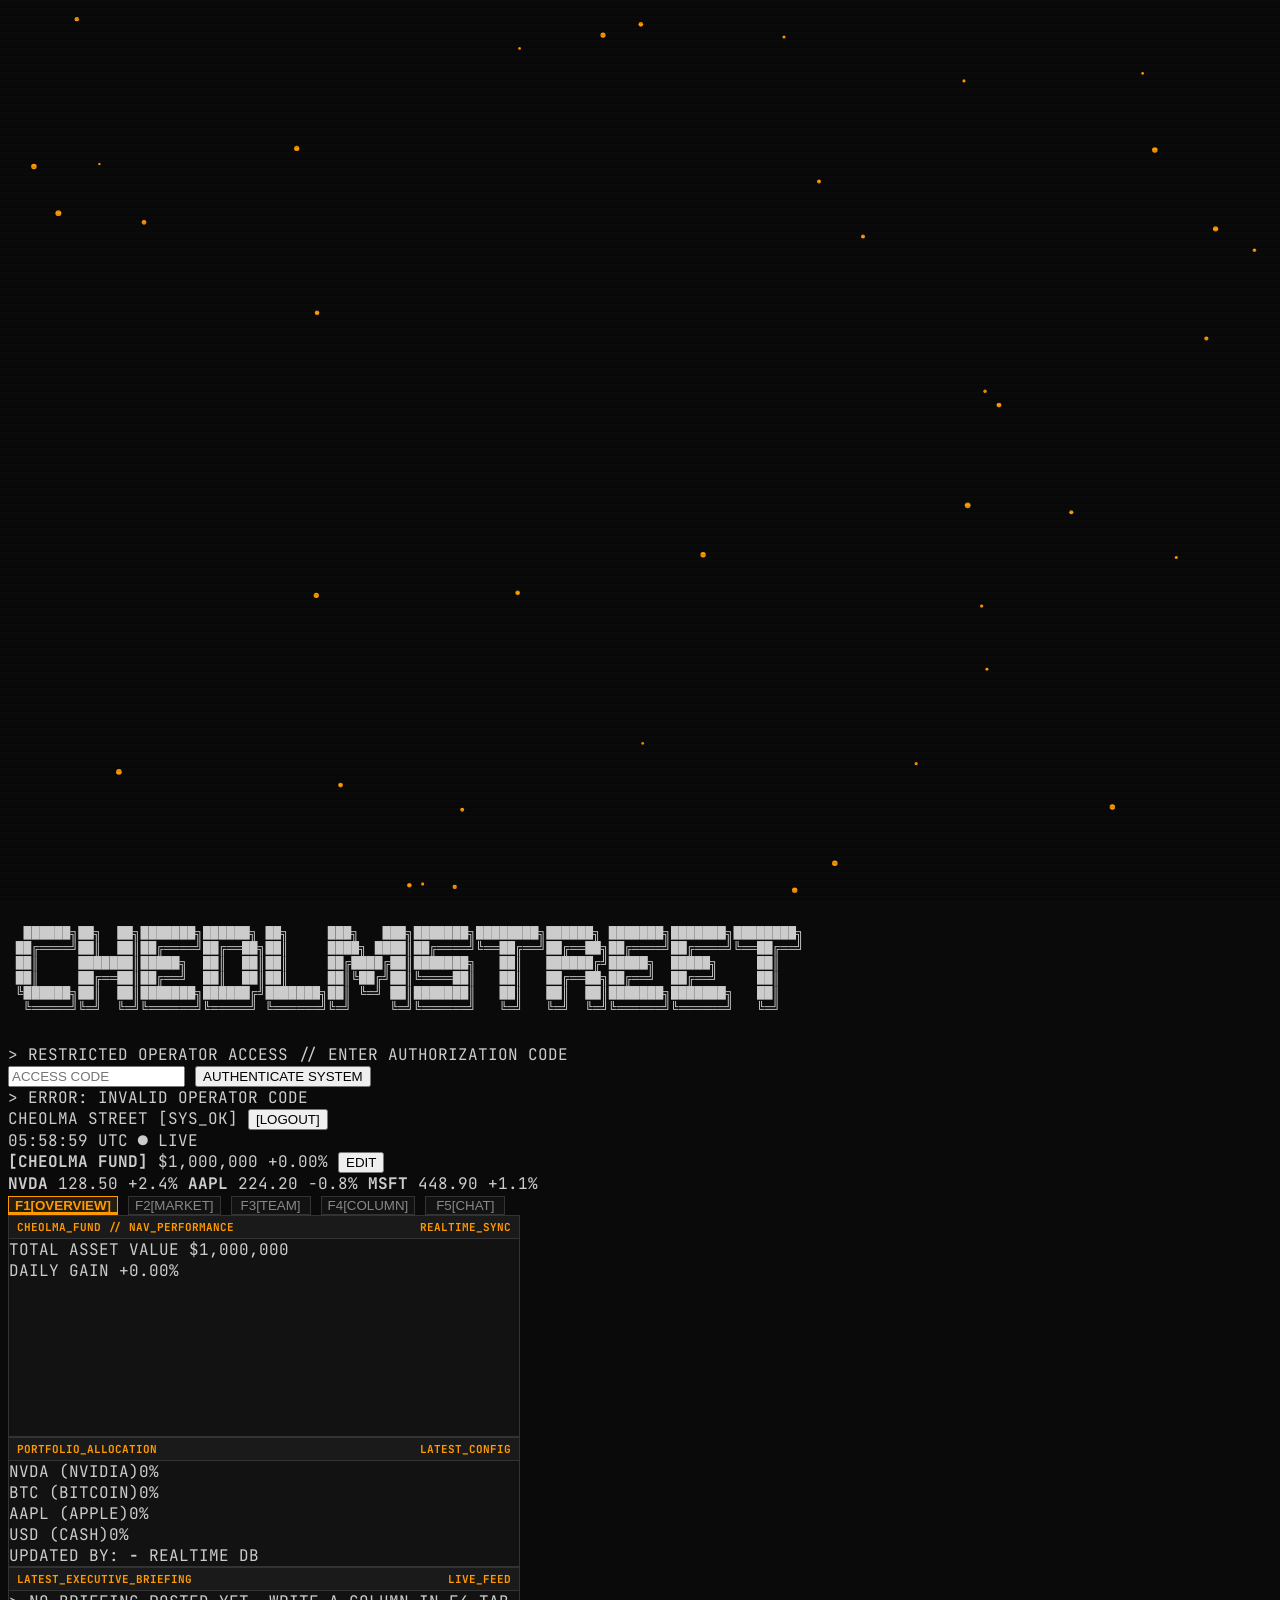
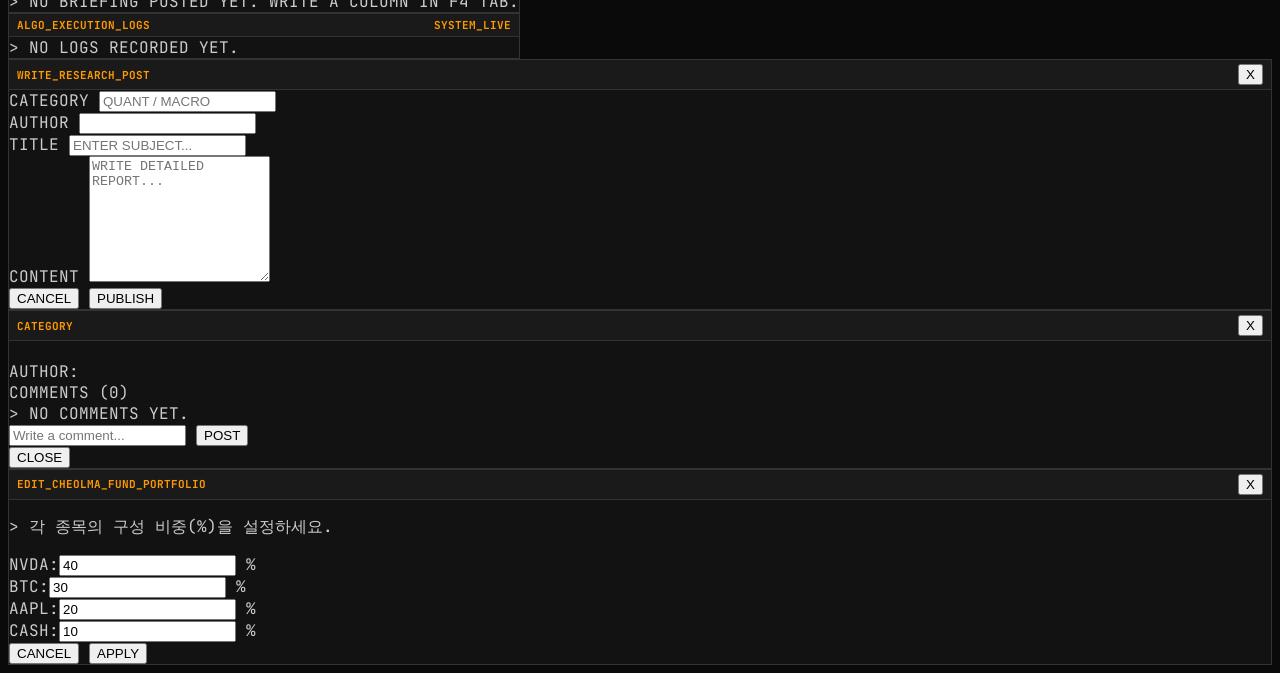
==== commit a6170cd7: "Add files via upload" ====
--- a/index.html
+++ b/index.html
@@ -97,6 +97,8 @@
     window.dbUpdate = update;
     window.dbRemove = remove;
     window.getPostRefById = (id) => ref(db, `posts/${id}`);
+    window.getCommentsRefByPostId = (postId) => ref(db, `posts/${postId}/comments`);
+    window.getCommentRefById = (postId, commentId) => ref(db, `posts/${postId}/comments/${commentId}`);
     window.onChildAdded = onChildAdded;
     window.onValue = onValue;
   </script>
@@ -423,25 +425,46 @@
     </div>
   </div>
 
-  <!-- READ COLUMN MODAL (개별 보기 모달) -->
+  <!-- READ COLUMN & COMMENTS MODAL (개별 보기 및 댓글 모달) -->
   <div id="read-modal" class="fixed inset-0 z-50 bg-black/80 backdrop-blur-xs hidden flex items-center justify-center p-4">
-    <div class="bb-box w-full max-w-2xl max-h-[85vh] p-4 font-mono flex flex-col">
+    <div class="bb-box w-full max-w-2xl max-h-[90vh] p-4 font-mono flex flex-col">
       <div class="bb-box-header -m-4 mb-4 shrink-0">
         <span id="read-category" class="bg-bbAmber/20 text-bbAmber text-[10px] px-1.5 py-0.5 border border-bbAmber/40">CATEGORY</span>
         <button onclick="closeReadModal()" class="text-bbRed font-bold">X</button>
       </div>
 
-      <div class="overflow-y-auto flex-1 space-y-3 pr-1">
+      <input type="hidden" id="current-read-post-id" value="">
+
+      <!-- 본문 영역 -->
+      <div class="overflow-y-auto flex-1 space-y-3 pr-1 border-b border-bbBorder pb-4">
         <h2 id="read-title" class="text-lg font-bold text-white font-sans leading-snug"></h2>
-        <div class="flex justify-between text-[11px] text-gray-500 border-b border-bbBorder pb-2">
+        <div class="flex justify-between text-[11px] text-gray-500 border-b border-bbBorder/40 pb-2">
           <span>AUTHOR: <strong id="read-author" class="text-bbAmber"></strong></span>
           <span id="read-date"></span>
         </div>
         <div id="read-content" class="text-sm text-gray-300 font-sans leading-relaxed whitespace-pre-wrap pt-2"></div>
       </div>
 
-      <div class="flex justify-end mt-4 shrink-0 pt-2 border-t border-bbBorder">
-        <button onclick="closeReadModal()" class="bg-bbAmber text-black text-xs font-bold px-4 py-1">CLOSE</button>
+      <!-- 댓글 영역 -->
+      <div class="mt-3 shrink-0 flex flex-col space-y-2">
+        <div class="text-[10px] text-bbAmber font-bold flex justify-between items-center">
+          <span>COMMENTS (<span id="comment-count">0</span>)</span>
+        </div>
+
+        <!-- 댓글 목록 스트림 -->
+        <div id="comment-list" class="max-h-36 overflow-y-auto bg-black border border-bbBorder p-2 space-y-2 text-xs font-sans">
+          <div class="text-gray-600 text-[11px] font-mono">&gt; NO COMMENTS YET.</div>
+        </div>
+
+        <!-- 댓글 작성 입력폼 -->
+        <div class="flex space-x-2 pt-1">
+          <input type="text" id="comment-input" placeholder="Write a comment..." class="flex-1 bg-black border border-bbBorder p-1.5 text-xs text-white outline-none font-sans" onkeypress="if(event.key==='Enter') addComment()">
+          <button onclick="addComment()" class="bg-bbAmber text-black font-bold text-xs px-3 py-1.5 hover:bg-yellow-400 font-mono">POST</button>
+        </div>
+      </div>
+
+      <div class="flex justify-end mt-3 shrink-0 pt-2 border-t border-bbBorder">
+        <button onclick="closeReadModal()" class="bg-gray-800 text-gray-300 text-xs font-bold px-4 py-1">CLOSE</button>
       </div>
     </div>
   </div>
@@ -542,14 +565,77 @@
     function openReadModal(id) {
       const p = postsData[id];
       if (!p) return;
+      document.getElementById('current-read-post-id').value = id;
       document.getElementById('read-category').innerText = p.category;
       document.getElementById('read-title').innerText = p.title;
       document.getElementById('read-author').innerText = p.author;
       document.getElementById('read-date').innerText = p.date;
       document.getElementById('read-content').innerText = p.content;
+
+      renderComments(p.comments || {});
+
       document.getElementById('read-modal').classList.remove('hidden');
     }
     function closeReadModal() { document.getElementById('read-modal').classList.add('hidden'); }
+
+    function renderComments(commentsObj) {
+      const list = document.getElementById('comment-list');
+      const countEl = document.getElementById('comment-count');
+      const keys = Object.keys(commentsObj);
+      countEl.innerText = keys.length;
+
+      if (keys.length === 0) {
+        list.innerHTML = `<div class="text-gray-600 text-[11px] font-mono">&gt; NO COMMENTS YET.</div>`;
+        return;
+      }
+
+      const postId = document.getElementById('current-read-post-id').value;
+
+      list.innerHTML = keys.map(cId => {
+        const c = commentsObj[cId];
+        const canDel = currentUser && (currentUser.name === c.author || currentUser.role === 'ADMIN');
+        const delBtn = canDel ? `<button onclick="deleteComment('${postId}', '${cId}')" class="text-bbRed hover:underline font-mono text-[9px]">[X]</button>` : '';
+
+        return `
+          <div class="border-b border-bbBorder/40 pb-1.5 mb-1.5 last:border-0 last:mb-0">
+            <div class="flex justify-between items-center text-[10px] text-gray-500 font-mono mb-0.5">
+              <span><strong class="text-bbAmber">${c.author}</strong> • ${c.date}</span>
+              ${delBtn}
+            </div>
+            <div class="text-xs text-gray-200">${c.content}</div>
+          </div>
+        `;
+      }).join('');
+
+      list.scrollTop = list.scrollHeight;
+    }
+
+    function addComment() {
+      const postId = document.getElementById('current-read-post-id').value;
+      const input = document.getElementById('comment-input');
+      const text = input.value.trim();
+      const author = currentUser ? currentUser.name : 'GUEST';
+
+      if (!text || !postId || !window.dbPush || !window.getCommentsRefByPostId) return;
+
+      const dateStr = new Date().toLocaleTimeString('ko-KR', { hour: '2-digit', minute: '2-digit' });
+      const commentsRef = window.getCommentsRefByPostId(postId);
+
+      window.dbPush(commentsRef, {
+        author: author,
+        content: text,
+        date: dateStr
+      });
+
+      input.value = '';
+    }
+
+    function deleteComment(postId, commentId) {
+      if (confirm("댓글을 삭제하시겠습니까?")) {
+        const targetRef = window.getCommentRefById(postId, commentId);
+        window.dbRemove(targetRef);
+      }
+    }
 
     function openFundModal() { document.getElementById('fund-modal').classList.remove('hidden'); }
     function closeFundModal() { document.getElementById('fund-modal').classList.add('hidden'); }
@@ -652,6 +738,12 @@
           window.onValue(window.postRef, (snapshot) => {
             postsData = snapshot.val() || {};
             renderAllPosts();
+
+            // 현재 모달에 열려있는 포스트가 있다면 댓글 영역 동기화
+            const currentReadId = document.getElementById('current-read-post-id').value;
+            if (currentReadId && postsData[currentReadId]) {
+              renderComments(postsData[currentReadId].comments || {});
+            }
           });
         }
 
@@ -788,11 +880,9 @@
       const dateStr = new Date().toLocaleDateString();
 
       if (editId) {
-        // 수정
         const targetRef = window.getPostRefById(editId);
         window.dbUpdate(targetRef, { category: cat, title: title, content: content });
       } else {
-        // 등록
         if (!window.dbPush || !window.postRef) return;
         window.dbPush(window.postRef, { category: cat, author: author, title: title, content: content, date: dateStr });
       }
@@ -823,6 +913,7 @@
       keys.forEach(id => {
         const p = postsData[id];
         const isAuthorOrAdmin = currentUser && (currentUser.name === p.author || currentUser.role === 'ADMIN');
+        const commentCount = p.comments ? Object.keys(p.comments).length : 0;
         
         const actionBtns = isAuthorOrAdmin ? `
           <div class="flex space-x-2" onclick="event.stopPropagation()">
@@ -838,13 +929,11 @@
                 <span class="bg-bbAmber/20 text-bbAmber text-[9px] px-1.5 py-0.5 font-mono border border-bbAmber/40">${p.category}</span>
                 <span class="text-gray-600 text-[10px] font-mono">${p.date}</span>
               </div>
-              <!-- 제목: 최대 2줄 전체 노출 -->
               <h3 class="text-sm font-bold text-white mb-2 leading-snug font-sans line-clamp-2">${p.title}</h3>
-              <!-- 본문: 줄바꿈 유지 및 4줄 미리보기 -->
               <p class="text-gray-400 text-xs leading-relaxed font-sans line-clamp-4 whitespace-pre-wrap mb-3">${p.content}</p>
             </div>
             <div class="pt-2 border-t border-bbBorder text-[10px] text-gray-500 flex justify-between font-mono items-center">
-              <span>USER: <strong class="text-bbAmber">${p.author}</strong></span>
+              <span>USER: <strong class="text-bbAmber">${p.author}</strong> <span class="text-gray-600">(${commentCount})</span></span>
               ${actionBtns}
             </div>
           </article>
